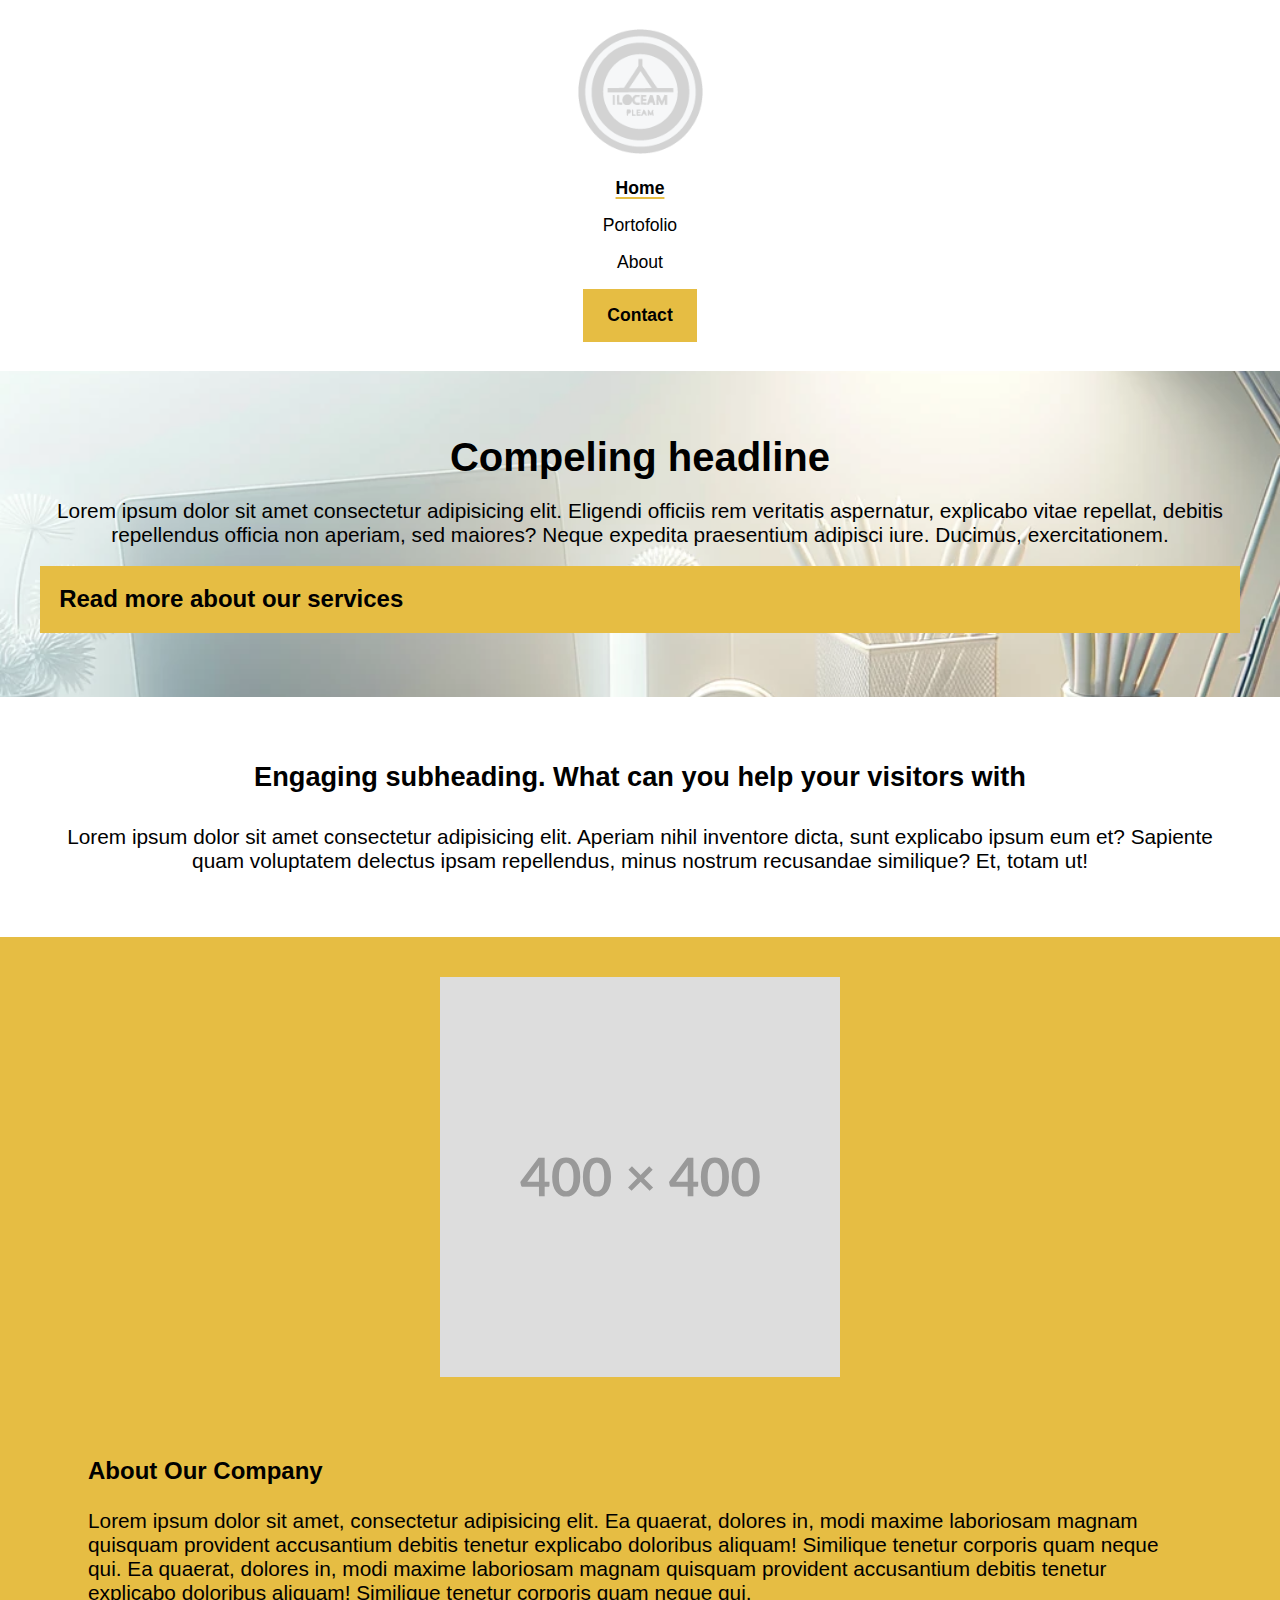
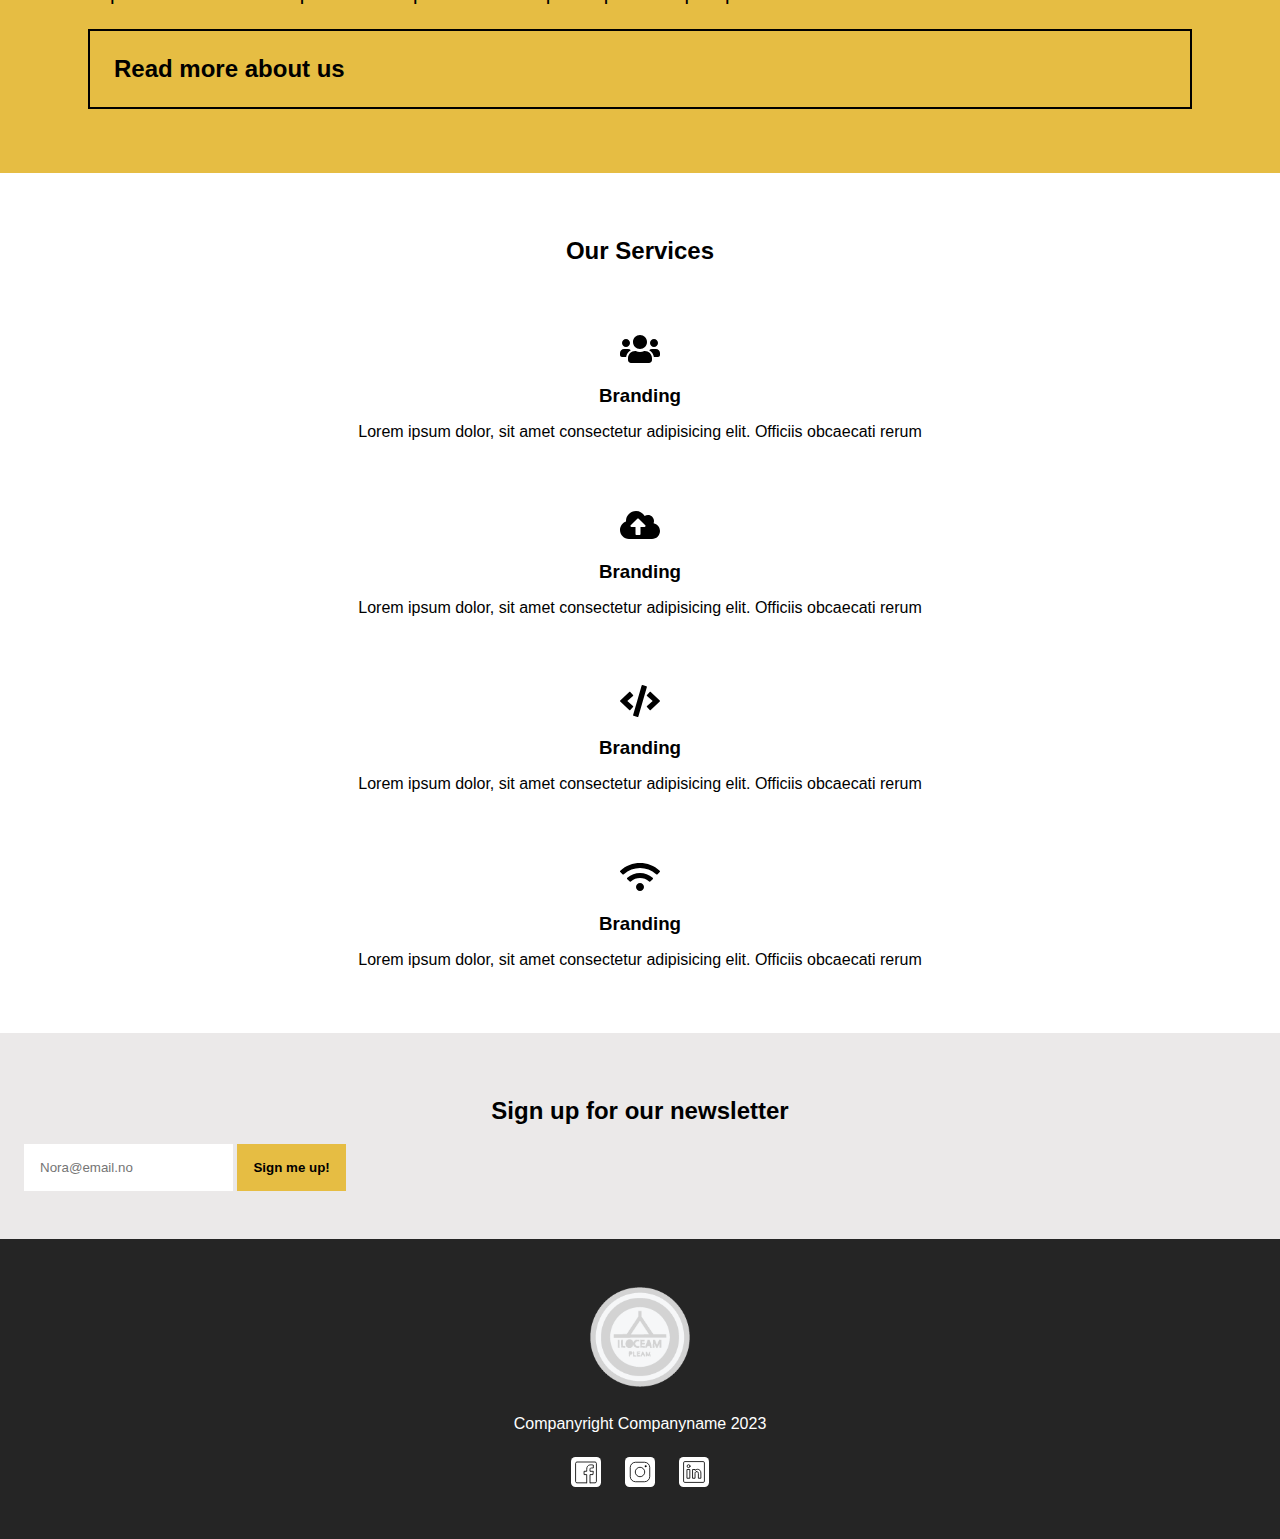
==== index.html @ 4b6c003a "started on exam, almost finished with first page" ====
<!DOCTYPE html>
<html lang="en">
    <head>
        <meta charset="UTF-8">
        <meta name="viewport" content="width=device-width, initial-scale=1.0">
        <meta name="description" content="This is the front-page of the 2023 Webutvikling exam.">
        <link rel="stylesheet" href="css/main.css" type="text/css">
        <title>Webutvilking 2023 Exam Project</title>
    </head>
    <body id="body-grid">
        <header id="header-flex">
            <a class="logo" href="index.html"><img src="img/logo1.png" alt="Logo for the website, a round representative picture"></a>
            <nav>
                <ul>
                    <li class="current_page_navigation"><a href="#">Home</a></li>
                    <li><a href="#">Portofolio</a></li>
                    <li><a href="#">About</a></li>
                    <li id="contact_page_navigation"><a href="about.html">Contact</a></li>
                </ul>
            </nav>
        </header>
        <main>
            <section id="compeling_section">
                <div id="compeling_section_1_background">
                    <video autoplay loop muted>
                        <source src="img/mountains.mp4" type="video/mp4">
                        Your browser does not support this video.
                    </video>
                    <article id="compeling_1">
                        <h1>Compeling headline</h1>
                        <p>Lorem ipsum dolor sit amet consectetur adipisicing elit. Eligendi officiis rem veritatis aspernatur, explicabo vitae repellat, debitis repellendus officia non aperiam, sed maiores? Neque expedita praesentium adipisci iure. Ducimus, exercitationem.</p>
                        <a href="about.html">Read more about our services</a>
                    </article>
                </div>
                <article id="compeling_2">
                    <h2>Engaging subheading. What can you help your visitors with</h2>
                    <p>Lorem ipsum dolor sit amet consectetur adipisicing elit. Aperiam nihil inventore dicta, sunt explicabo ipsum eum et? Sapiente quam voluptatem delectus ipsam repellendus, minus nostrum recusandae similique? Et, totam ut!</p>
                </article>
            </section>
            <section id="compeling_section2">
                <img src="img/400x400.svg" alt="A placeholder picture representing something.">
                <article>
                    <h2>About Our Company</h2>
                    <p>
                        Lorem ipsum dolor sit amet, consectetur adipisicing elit. Ea quaerat, dolores in, modi maxime laboriosam magnam quisquam provident accusantium debitis tenetur explicabo doloribus aliquam! Similique tenetur corporis quam neque qui.
                        Ea quaerat, dolores in, modi maxime laboriosam magnam quisquam provident accusantium debitis tenetur explicabo doloribus aliquam! Similique tenetur corporis quam neque qui. 
                    </p>
                    <a href="about.html">Read more about us</a>
                </article>
            </section>
            <section id="services">
                <h2>Our Services</h2>
                <article>
                    <img class="icons" src="img/users.svg" alt="#">
                    <h3>Branding</h3>
                    <p>Lorem ipsum dolor, sit amet consectetur adipisicing elit. Officiis obcaecati rerum</p>
                </article>
                <article>
                    <img class="icons" src="img/cloud.svg" alt="#">
                    <h3>Branding</h3>
                    <p>Lorem ipsum dolor, sit amet consectetur adipisicing elit. Officiis obcaecati rerum</p>
                </article>
                <article>
                    <img class="icons" src="img/code.svg" alt="#">
                    <h3>Branding</h3>
                    <p>Lorem ipsum dolor, sit amet consectetur adipisicing elit. Officiis obcaecati rerum</p>
                </article>
                <article>
                    <img class="icons" src="img/wifi.svg" alt="#">
                    <h3>Branding</h3>
                    <p>Lorem ipsum dolor, sit amet consectetur adipisicing elit. Officiis obcaecati rerum</p>
                </article>
            </section>
            <section id="newsletter">
                <h2>Sign up for our newsletter</h2>
                <form action="#" method="post">
                    <input type="email" id="email" name="email" placeholder="Nora@email.no">
                    <button type="submit">Sign me up!</button>
                </form>
            </section>
        </main>
        <footer>
            <a href="index.html"><img src="img/logo1.png" alt="Logo for the website, a round representative picture"></a>
            <span>Companyright Companyname 2023</span>
            <nav>
                <ul>
                    <li><a href="https://facebook.com" target="_blank"><img src="img/facebook.svg" alt="Facebook icon"></a></li>
                    <li><a href="https://instagram.com" target="_blank"><img src="img/instagram.svg" alt="Instagram icon"></a></li>
                    <li><a href="https://linkedin.com" target="_blank"><img src="img/linkedin.svg" alt="Linkd icon"></a></li>
                </ul>
            </nav>
        </footer>
    </body>
</html>
---- css/main.css ----
* {
  box-sizing: border-box;
  margin: 0;
  padding: 0;
  font-family: Arial, Helvetica, sans-serif;
  text-decoration: none;
  list-style-type: none;
}

#body-grid {
  display: grid;
  grid-template-areas: "header" "main" "footer";
}

#header-flex {
  display: flex;
  flex-direction: column;
  justify-content: center;
  align-items: center;
  gap: 1.2rem;
  padding: 1.8rem;
  grid-area: header;
}
#header-flex a {
  text-decoration: none;
  color: #000;
  font-size: 1.1rem;
}
#header-flex nav ul {
  display: flex;
  flex-direction: column;
  gap: 1rem;
}
#header-flex nav ul li {
  list-style-type: none;
  text-align: center;
}
#header-flex nav ul .current_page_navigation {
  text-decoration: underline;
  text-decoration-thickness: 1.5px;
  text-decoration-color: #e6bd43;
  text-underline-offset: 0.2rem;
  font-weight: 700;
}
#header-flex nav ul #contact_page_navigation {
  background-color: #e6bd43;
  padding: 1rem 1.5rem 1rem 1.5rem;
  font-weight: 700;
}

.logo img {
  width: 125px;
  height: 125px;
}

main {
  grid-area: main;
}
main #compeling_section #compeling_section_1_background {
  background-image: url(../img/laptop-phone2.jpg);
  background-repeat: no-repeat;
  background-position: center;
  background-size: cover;
}
main #compeling_section #compeling_section_1_background video {
  display: none;
}
main #compeling_section #compeling_1 {
  display: flex;
  flex-direction: column;
  gap: 1.2rem;
  padding: 4rem 2.5rem 4rem 2.5rem;
  font-size: 1.2rem;
  text-align: center;
}
main #compeling_section #compeling_1 h1 {
  font-size: 2.5rem;
  font-weight: bold;
}
main #compeling_section #compeling_1 p {
  font-size: 1.3rem;
}
main #compeling_section #compeling_1 a {
  color: #000;
  font-weight: 700;
  background-color: #e6bd43;
  padding: 1.2rem;
  font-size: 1.5rem;
  text-align: left;
}
main #compeling_section #compeling_2 {
  padding: 4rem 2.7rem 4rem 2.7rem;
}
main #compeling_section #compeling_2 p {
  margin-top: 2rem;
  font-size: 1.3rem;
  text-align: center;
}
main #compeling_section #compeling_2 h2 {
  font-size: 1.7rem;
  font-weight: bold;
  text-align: center;
}
main #compeling_section2 {
  background-color: #e6bd43;
  display: flex;
  flex-direction: column;
  align-items: center;
  justify-content: center;
}
main #compeling_section2 img {
  max-width: 100%;
  padding: 2.5rem;
}
main #compeling_section2 article {
  display: flex;
  flex-direction: column;
  gap: 1.5rem;
  padding: 2.5rem 5.5rem 4rem 5.5rem;
}
main #compeling_section2 article h2 {
  font-weight: 700;
  text-align: left;
}
main #compeling_section2 article p {
  font-size: 1.3rem;
}
main #compeling_section2 article a {
  border: #000 solid 2px;
  padding: 1.5rem;
  color: #000;
  font-weight: 700;
  font-size: 1.5rem;
}
main .icons {
  width: 40px;
  height: 40px;
}
main #services {
  display: flex;
  flex-direction: column;
  align-items: center;
  justify-content: center;
  gap: 4rem;
}
main #services h2 {
  padding-top: 4rem;
}
main #services article {
  display: flex;
  gap: 1rem;
  flex-direction: column;
  align-items: center;
  justify-content: center;
}
main #services article p {
  padding: 0 2rem 0 2rem;
  text-align: center;
}
main #newsletter {
  padding: 4rem 1.5rem 3rem 1.5rem;
  margin-top: 4rem;
  background-color: rgb(235, 233, 233);
  display: flex;
  flex-direction: column;
  gap: 1.2rem;
}
main #newsletter h2 {
  font-size: 1.5rem;
  text-align: center;
}
main #newsletter form input {
  padding: 1rem;
  border: none;
}
main #newsletter form button {
  background-color: #e6bd43;
  padding: 1rem;
  border: none;
  font-weight: 700;
}

footer {
  grid-area: footer;
  display: flex;
  flex-direction: column;
  background-color: #252525;
  align-items: center;
  justify-content: center;
  gap: 1.5rem;
  padding: 3rem;
}
footer a img {
  width: 100px;
  height: 100px;
}
footer span {
  color: #fff;
}
footer nav ul {
  display: flex;
  flex-direction: row;
  gap: 1.5rem;
}
footer nav ul li a img {
  background-color: white;
  border-radius: 15%;
  width: 30px;
  height: 30px;
}

@media only screen and (min-width: 1400px) {
  #header-flex {
    flex-direction: row;
    justify-content: space-between;
  }
  #header-flex nav ul {
    flex-direction: row;
    gap: 1rem;
    align-items: center;
  }
  main #compeling_section #compeling_section_1_background {
    position: relative;
    background-image: none;
  }
  main #compeling_section #compeling_section_1_background video {
    display: block;
    width: 100%;
    height: 30rem;
    opacity: 0.7;
    object-fit: cover;
  }
  main #compeling_section #compeling_1 {
    position: absolute;
    top: 3rem;
    margin: 0 15rem 0 15rem;
    gap: 2rem;
  }
  main #compeling_section #compeling_1 h1 {
    font-size: 4rem;
  }
  main #compeling_section #compeling_1 a {
    text-align: center;
    display: inline;
    align-self: center;
    width: 25rem;
  }
  main #compeling_section #compeling_2 {
    margin: 2rem 12rem 2rem 12rem;
  }
  main #compeling_section #compeling_2 h2 {
    font-size: 3rem;
    margin-bottom: 3rem;
  }
  main #compeling_section2 {
    flex-direction: row;
  }
  main #compeling_section2 img {
    padding: 3rem 0 3rem 3rem;
  }
  main #compeling_section2 article {
    padding: 2.5rem 5.5rem 4rem 3rem;
  }
  main #compeling_section2 article a {
    align-self: flex-start;
  }
}/*# sourceMappingURL=main.css.map */
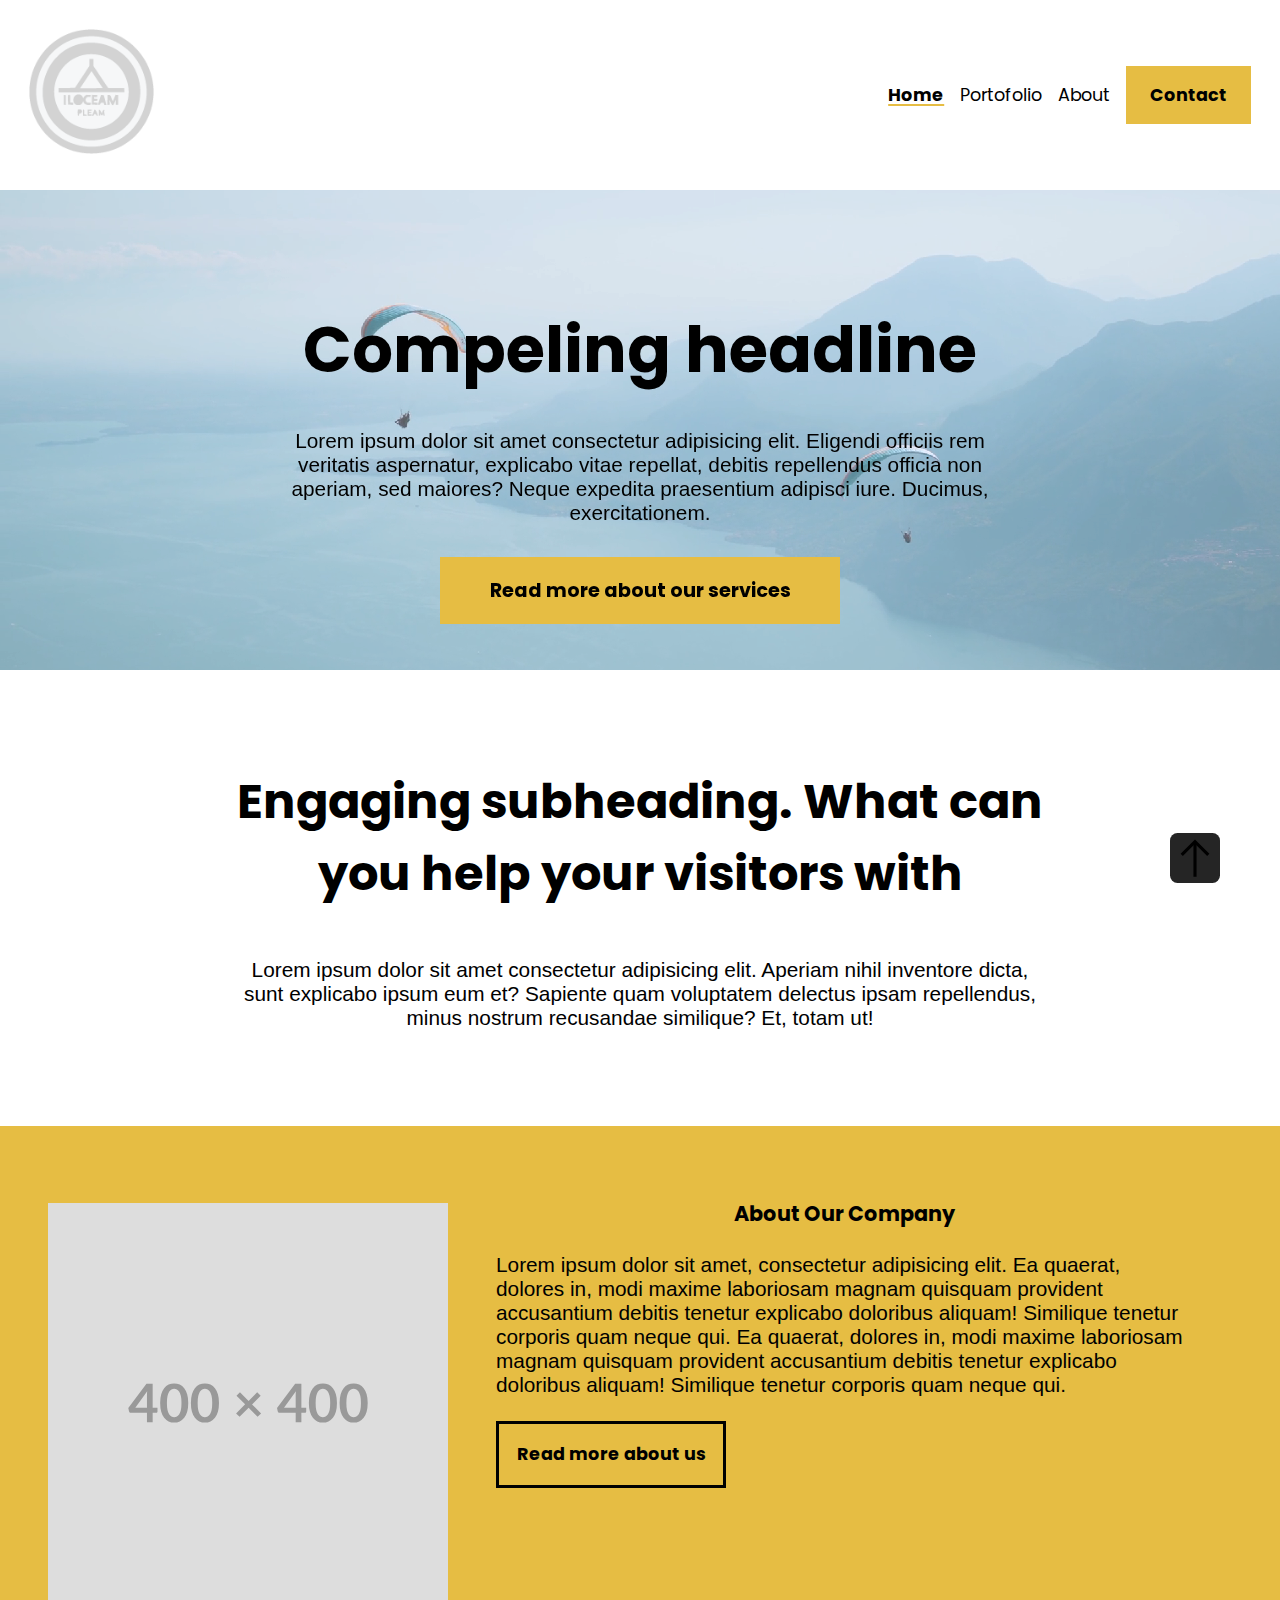
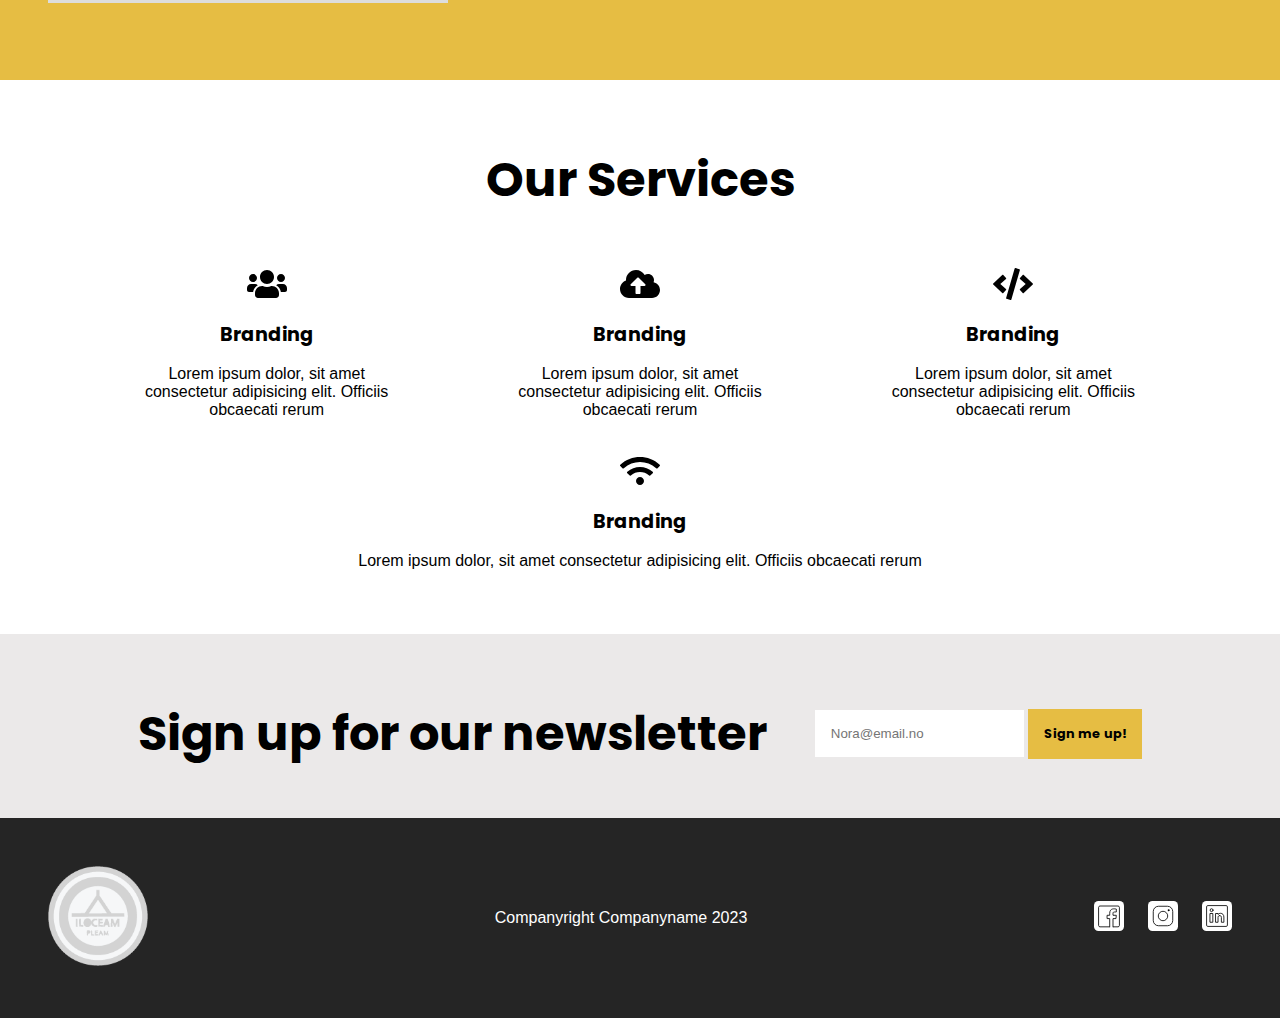
==== commit 73c79024: "pretty much finished first page" ====
--- a/index.html
+++ b/index.html
@@ -18,20 +18,23 @@
                     <li id="contact_page_navigation"><a href="about.html">Contact</a></li>
                 </ul>
             </nav>
+            <a href="#main" id="back-to-top" title="Back to top">
+                <img src="img/up-arrow.svg" alt="Back to Top Icon" />
+            </a>
         </header>
-        <main>
+        <main id="main">
+            <div id="compeling_section_1_background">
+                <video autoplay loop muted>
+                    <source src="img/mountains.mp4" type="video/mp4">
+                    Your browser does not support this video.
+                </video>
+                <article id="compeling_1">
+                    <h1>Compeling headline</h1>
+                    <p>Lorem ipsum dolor sit amet consectetur adipisicing elit. Eligendi officiis rem veritatis aspernatur, explicabo vitae repellat, debitis repellendus officia non aperiam, sed maiores? Neque expedita praesentium adipisci iure. Ducimus, exercitationem.</p>
+                    <a href="#branding-elements">Read more about our services</a>
+                </article>
+            </div>
             <section id="compeling_section">
-                <div id="compeling_section_1_background">
-                    <video autoplay loop muted>
-                        <source src="img/mountains.mp4" type="video/mp4">
-                        Your browser does not support this video.
-                    </video>
-                    <article id="compeling_1">
-                        <h1>Compeling headline</h1>
-                        <p>Lorem ipsum dolor sit amet consectetur adipisicing elit. Eligendi officiis rem veritatis aspernatur, explicabo vitae repellat, debitis repellendus officia non aperiam, sed maiores? Neque expedita praesentium adipisci iure. Ducimus, exercitationem.</p>
-                        <a href="about.html">Read more about our services</a>
-                    </article>
-                </div>
                 <article id="compeling_2">
                     <h2>Engaging subheading. What can you help your visitors with</h2>
                     <p>Lorem ipsum dolor sit amet consectetur adipisicing elit. Aperiam nihil inventore dicta, sunt explicabo ipsum eum et? Sapiente quam voluptatem delectus ipsam repellendus, minus nostrum recusandae similique? Et, totam ut!</p>
@@ -50,26 +53,28 @@
             </section>
             <section id="services">
                 <h2>Our Services</h2>
-                <article>
-                    <img class="icons" src="img/users.svg" alt="#">
-                    <h3>Branding</h3>
-                    <p>Lorem ipsum dolor, sit amet consectetur adipisicing elit. Officiis obcaecati rerum</p>
-                </article>
-                <article>
-                    <img class="icons" src="img/cloud.svg" alt="#">
-                    <h3>Branding</h3>
-                    <p>Lorem ipsum dolor, sit amet consectetur adipisicing elit. Officiis obcaecati rerum</p>
-                </article>
-                <article>
-                    <img class="icons" src="img/code.svg" alt="#">
-                    <h3>Branding</h3>
-                    <p>Lorem ipsum dolor, sit amet consectetur adipisicing elit. Officiis obcaecati rerum</p>
-                </article>
-                <article>
-                    <img class="icons" src="img/wifi.svg" alt="#">
-                    <h3>Branding</h3>
-                    <p>Lorem ipsum dolor, sit amet consectetur adipisicing elit. Officiis obcaecati rerum</p>
-                </article>
+                <section id="branding-elements">
+                    <article>
+                        <img class="icons" src="img/users.svg" alt="#">
+                        <h3>Branding</h3>
+                        <p>Lorem ipsum dolor, sit amet consectetur adipisicing elit. Officiis obcaecati rerum</p>
+                    </article>
+                    <article>
+                        <img class="icons" src="img/cloud.svg" alt="#">
+                        <h3>Branding</h3>
+                        <p>Lorem ipsum dolor, sit amet consectetur adipisicing elit. Officiis obcaecati rerum</p>
+                    </article>
+                    <article>
+                        <img class="icons" src="img/code.svg" alt="#">
+                        <h3>Branding</h3>
+                        <p>Lorem ipsum dolor, sit amet consectetur adipisicing elit. Officiis obcaecati rerum</p>
+                    </article>
+                    <article>
+                        <img class="icons" src="img/wifi.svg" alt="#">
+                        <h3>Branding</h3>
+                        <p>Lorem ipsum dolor, sit amet consectetur adipisicing elit. Officiis obcaecati rerum</p>
+                    </article>
+                </section>
             </section>
             <section id="newsletter">
                 <h2>Sign up for our newsletter</h2>
--- a/css/main.css
+++ b/css/main.css
@@ -1,3 +1,4 @@
+@import url("https://fonts.googleapis.com/css2?family=Poppins:ital,wght@0,100;0,200;0,300;0,400;0,500;0,600;0,700;0,800;0,900;1,100;1,200;1,300;1,400;1,500;1,600;1,700;1,800;1,900&display=swap");
 * {
   box-sizing: border-box;
   margin: 0;
@@ -10,25 +11,28 @@
 #body-grid {
   display: grid;
   grid-template-areas: "header" "main" "footer";
+  max-width: 1600px;
 }
 
 #header-flex {
-  display: flex;
-  flex-direction: column;
-  justify-content: center;
-  align-items: center;
+  grid-area: header;
+  display: flex;
+  flex-direction: column;
+  align-items: center;
+  justify-content: center;
   gap: 1.2rem;
   padding: 1.8rem;
   grid-area: header;
 }
 #header-flex a {
-  text-decoration: none;
   color: #000;
-  font-size: 1.1rem;
+  font-family: "Poppins", sans-serif;
 }
 #header-flex nav ul {
   display: flex;
   flex-direction: column;
+  align-items: center;
+  justify-content: center;
   gap: 1rem;
 }
 #header-flex nav ul li {
@@ -40,12 +44,33 @@
   text-decoration-thickness: 1.5px;
   text-decoration-color: #e6bd43;
   text-underline-offset: 0.2rem;
-  font-weight: 700;
+  font-family: "Poppins", sans-serif;
+  font-size: 1.1rem;
+  font-weight: 700;
+  font-style: normal;
+  text-align: center;
 }
 #header-flex nav ul #contact_page_navigation {
   background-color: #e6bd43;
   padding: 1rem 1.5rem 1rem 1.5rem;
-  font-weight: 700;
+  font-family: "Poppins", sans-serif;
+  font-size: 1.1rem;
+  font-weight: 700;
+  font-style: normal;
+  text-align: center;
+}
+#header-flex #back-to-top {
+  position: fixed;
+  bottom: 20px;
+  right: 20px;
+  z-index: 10;
+  cursor: pointer;
+}
+#header-flex #back-to-top img {
+  width: 40px;
+  height: auto;
+  background: #252525;
+  border-radius: 15%;
 }
 
 .logo img {
@@ -56,36 +81,45 @@
 main {
   grid-area: main;
 }
-main #compeling_section #compeling_section_1_background {
+main #compeling_section_1_background {
   background-image: url(../img/laptop-phone2.jpg);
   background-repeat: no-repeat;
   background-position: center;
   background-size: cover;
 }
-main #compeling_section #compeling_section_1_background video {
+main #compeling_section_1_background video {
   display: none;
 }
-main #compeling_section #compeling_1 {
-  display: flex;
-  flex-direction: column;
+main #compeling_section_1_background #compeling_1 {
+  display: flex;
+  flex-direction: column;
+  align-items: center;
+  justify-content: center;
   gap: 1.2rem;
   padding: 4rem 2.5rem 4rem 2.5rem;
-  font-size: 1.2rem;
-  text-align: center;
-}
-main #compeling_section #compeling_1 h1 {
+}
+main #compeling_section_1_background #compeling_1 h1 {
+  font-family: "Poppins", sans-serif;
   font-size: 2.5rem;
-  font-weight: bold;
-}
-main #compeling_section #compeling_1 p {
+  font-weight: 700;
+  font-style: normal;
+  text-align: center;
+}
+main #compeling_section_1_background #compeling_1 p {
+  font-family: Arial, Helvetica, sans-serif;
   font-size: 1.3rem;
-}
-main #compeling_section #compeling_1 a {
+  font-weight: 400;
+  font-style: normal;
+  text-align: center;
+}
+main #compeling_section_1_background #compeling_1 a {
   color: #000;
-  font-weight: 700;
   background-color: #e6bd43;
   padding: 1.2rem;
-  font-size: 1.5rem;
+  font-family: "Poppins", sans-serif;
+  font-size: 1.2rem;
+  font-weight: 700;
+  font-style: normal;
   text-align: left;
 }
 main #compeling_section #compeling_2 {
@@ -93,12 +127,17 @@
 }
 main #compeling_section #compeling_2 p {
   margin-top: 2rem;
+  font-family: Arial, Helvetica, sans-serif;
   font-size: 1.3rem;
+  font-weight: 400;
+  font-style: normal;
   text-align: center;
 }
 main #compeling_section #compeling_2 h2 {
-  font-size: 1.7rem;
-  font-weight: bold;
+  font-family: "Poppins", sans-serif;
+  font-size: 1.3rem;
+  font-weight: 700;
+  font-style: normal;
   text-align: center;
 }
 main #compeling_section2 {
@@ -115,22 +154,30 @@
 main #compeling_section2 article {
   display: flex;
   flex-direction: column;
+  align-items: center;
+  justify-content: center;
   gap: 1.5rem;
   padding: 2.5rem 5.5rem 4rem 5.5rem;
 }
 main #compeling_section2 article h2 {
-  font-weight: 700;
+  font-family: "Poppins", sans-serif;
+  font-size: 1.3rem;
+  font-weight: 700;
+  font-style: normal;
   text-align: left;
 }
 main #compeling_section2 article p {
   font-size: 1.3rem;
 }
 main #compeling_section2 article a {
-  border: #000 solid 2px;
-  padding: 1.5rem;
+  border: #000 solid 3px;
+  padding: 1.1rem;
   color: #000;
-  font-weight: 700;
-  font-size: 1.5rem;
+  font-family: "Poppins", sans-serif;
+  font-size: 1.1rem;
+  font-weight: 700;
+  font-style: normal;
+  text-align: left;
 }
 main .icons {
   width: 40px;
@@ -141,19 +188,40 @@
   flex-direction: column;
   align-items: center;
   justify-content: center;
-  gap: 4rem;
+  gap: 3rem;
 }
 main #services h2 {
+  font-family: "Poppins", sans-serif;
+  font-size: 1.5rem;
+  font-weight: 700;
+  font-style: normal;
+  text-align: center;
   padding-top: 4rem;
 }
-main #services article {
-  display: flex;
+main #services #branding-elements {
+  display: flex;
+  flex-direction: row;
+  align-items: center;
+  justify-content: center;
+  flex-wrap: wrap;
+  gap: 2rem;
+}
+main #services #branding-elements article {
+  display: flex;
+  flex-direction: column;
+  align-items: center;
+  justify-content: center;
+  flex: 1 1 250px;
   gap: 1rem;
-  flex-direction: column;
-  align-items: center;
-  justify-content: center;
-}
-main #services article p {
+}
+main #services #branding-elements article h3 {
+  font-family: "Poppins", sans-serif;
+  font-size: 1.2rem;
+  font-weight: 700;
+  font-style: normal;
+  text-align: center;
+}
+main #services #branding-elements article p {
   padding: 0 2rem 0 2rem;
   text-align: center;
 }
@@ -163,10 +231,15 @@
   background-color: rgb(235, 233, 233);
   display: flex;
   flex-direction: column;
+  align-items: center;
+  justify-content: center;
   gap: 1.2rem;
 }
 main #newsletter h2 {
+  font-family: "Poppins", sans-serif;
   font-size: 1.5rem;
+  font-weight: 700;
+  font-style: normal;
   text-align: center;
 }
 main #newsletter form input {
@@ -177,16 +250,20 @@
   background-color: #e6bd43;
   padding: 1rem;
   border: none;
-  font-weight: 700;
+  font-family: "Poppins", sans-serif;
+  font-size: 0.8rem;
+  font-weight: 700;
+  font-style: normal;
+  text-align: center;
 }
 
 footer {
   grid-area: footer;
   display: flex;
   flex-direction: column;
+  align-items: center;
+  justify-content: center;
   background-color: #252525;
-  align-items: center;
-  justify-content: center;
   gap: 1.5rem;
   padding: 3rem;
 }
@@ -200,6 +277,8 @@
 footer nav ul {
   display: flex;
   flex-direction: row;
+  align-items: center;
+  justify-content: center;
   gap: 1.5rem;
 }
 footer nav ul li a img {
@@ -209,7 +288,7 @@
   height: 30px;
 }
 
-@media only screen and (min-width: 1400px) {
+@media only screen and (min-width: 1230px) {
   #header-flex {
     flex-direction: row;
     justify-content: space-between;
@@ -219,49 +298,108 @@
     gap: 1rem;
     align-items: center;
   }
-  main #compeling_section #compeling_section_1_background {
+  #header-flex nav ul li a {
+    font-size: 1.1rem;
+  }
+  #header-flex nav ul #contact_page_navigation:hover {
+    background-color: #252525;
+  }
+  #header-flex nav ul #contact_page_navigation:hover a {
+    color: #e6bd43;
+  }
+  #header-flex #back-to-top {
+    bottom: 10px;
+    right: 60px;
+  }
+  #header-flex #back-to-top img {
+    width: 50px;
+  }
+  body {
+    grid-template-areas: "header header header" "main main main" "footer footer footer";
+  }
+  body main #compeling_section_1_background {
     position: relative;
     background-image: none;
   }
-  main #compeling_section #compeling_section_1_background video {
+  body main #compeling_section_1_background video {
     display: block;
     width: 100%;
     height: 30rem;
     opacity: 0.7;
     object-fit: cover;
   }
-  main #compeling_section #compeling_1 {
+  body main #compeling_section_1_background #compeling_1 {
     position: absolute;
     top: 3rem;
     margin: 0 15rem 0 15rem;
     gap: 2rem;
   }
-  main #compeling_section #compeling_1 h1 {
+  body main #compeling_section_1_background #compeling_1 h1 {
     font-size: 4rem;
   }
-  main #compeling_section #compeling_1 a {
+  body main #compeling_section_1_background #compeling_1 a {
     text-align: center;
     display: inline;
     align-self: center;
     width: 25rem;
   }
-  main #compeling_section #compeling_2 {
+  body main #compeling_section_1_background #compeling_1 a:hover {
+    background-color: #252525;
+    color: #e6bd43;
+  }
+  body main #compeling_section #compeling_2 {
     margin: 2rem 12rem 2rem 12rem;
   }
-  main #compeling_section #compeling_2 h2 {
+  body main #compeling_section #compeling_2 h2 {
     font-size: 3rem;
     margin-bottom: 3rem;
   }
-  main #compeling_section2 {
-    flex-direction: row;
-  }
-  main #compeling_section2 img {
+  body main #compeling_section2 {
+    flex-direction: row;
+  }
+  body main #compeling_section2 img {
     padding: 3rem 0 3rem 3rem;
   }
-  main #compeling_section2 article {
+  body main #compeling_section2 article {
     padding: 2.5rem 5.5rem 4rem 3rem;
-  }
-  main #compeling_section2 article a {
+    margin: 2rem 0rem 8rem 0rem;
+  }
+  body main #compeling_section2 article a {
     align-self: flex-start;
   }
+  body main #compeling_section2 article a:hover {
+    background-color: #252525;
+    color: #e6bd43;
+  }
+  body main #services h2 {
+    font-size: 3rem;
+  }
+  body main #services #branding-elements {
+    display: flex;
+    flex-direction: row;
+    align-items: center;
+    justify-content: center;
+    gap: 2rem;
+    margin: 0 6rem 0 6rem;
+  }
+  body main #newsletter {
+    display: flex;
+    flex-direction: row;
+    align-items: center;
+    justify-content: center;
+    gap: 3rem;
+  }
+  body main #newsletter h2 {
+    font-size: 3rem;
+  }
+  body main #newsletter button:hover {
+    background-color: #252525;
+    color: #e6bd43;
+  }
+  body footer {
+    display: flex;
+    flex-direction: row;
+    align-items: center;
+    justify-content: space-between;
+  }
 }/*# sourceMappingURL=main.css.map */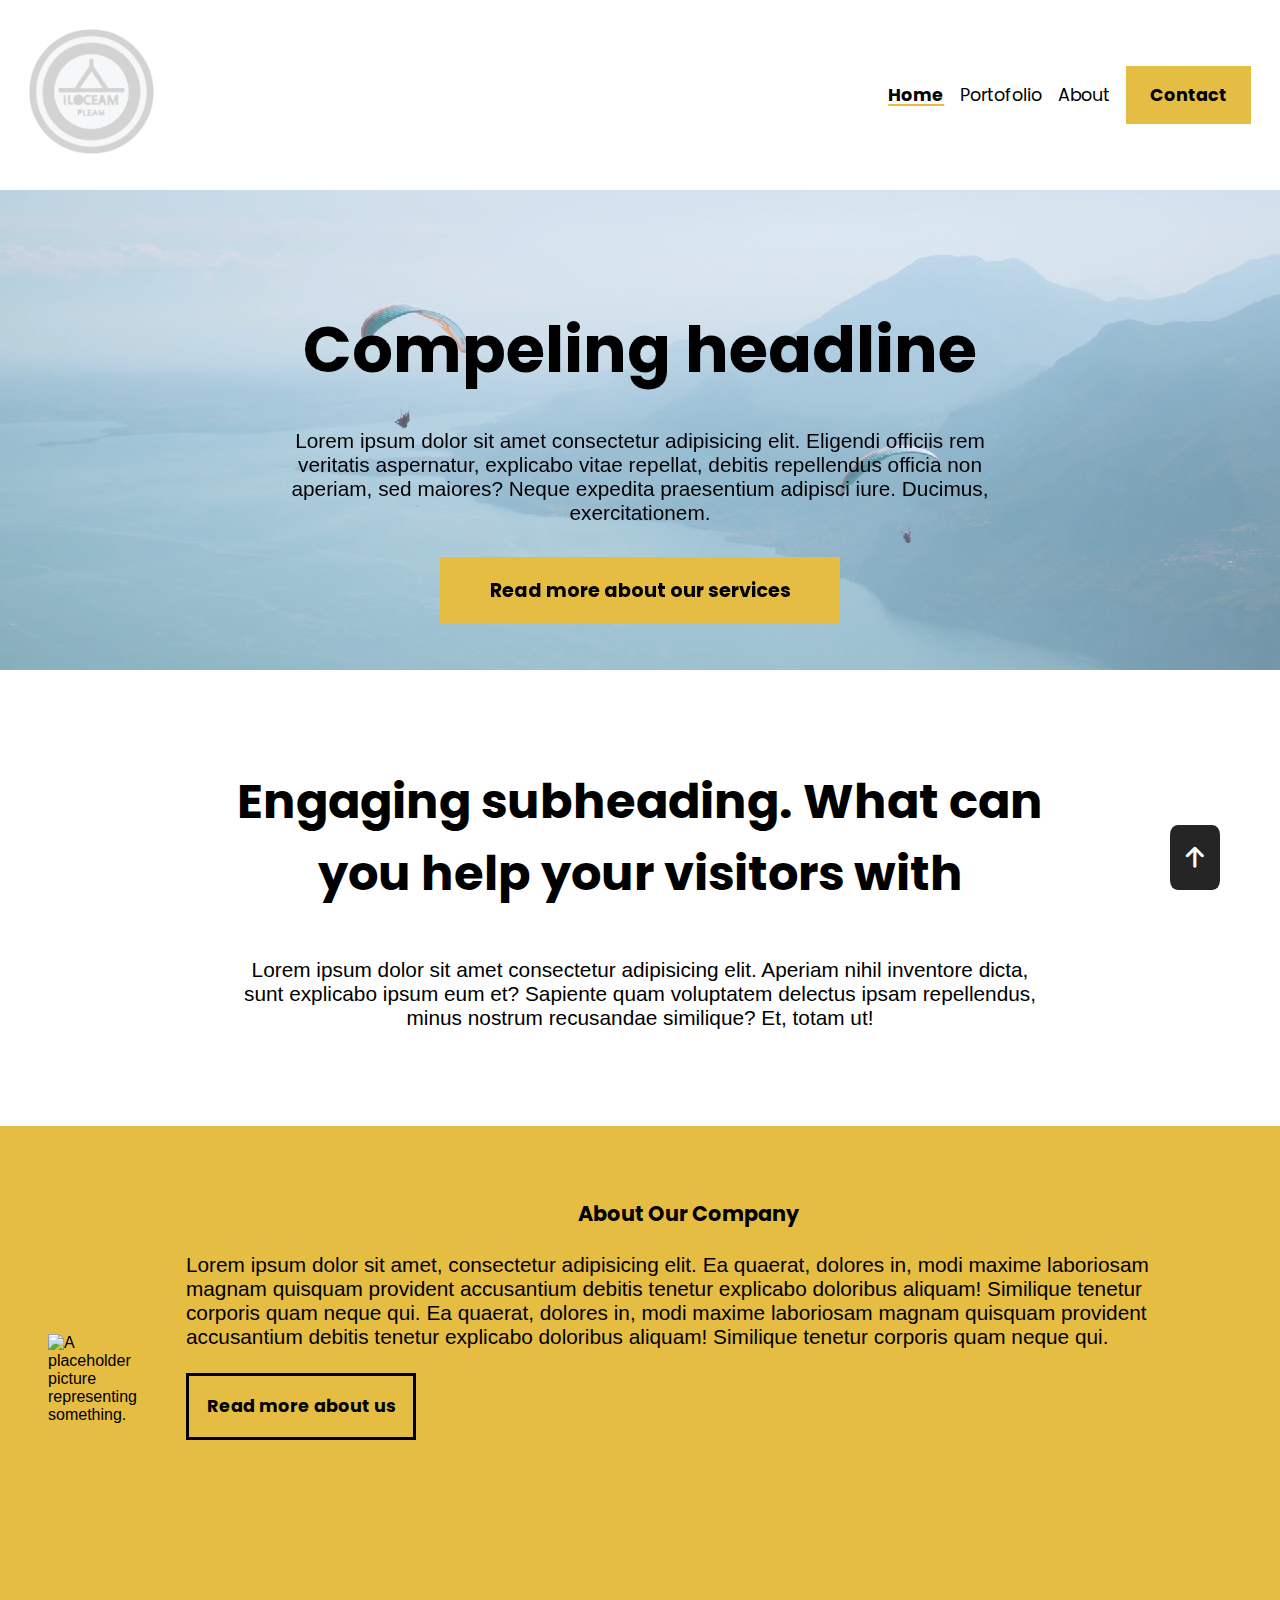
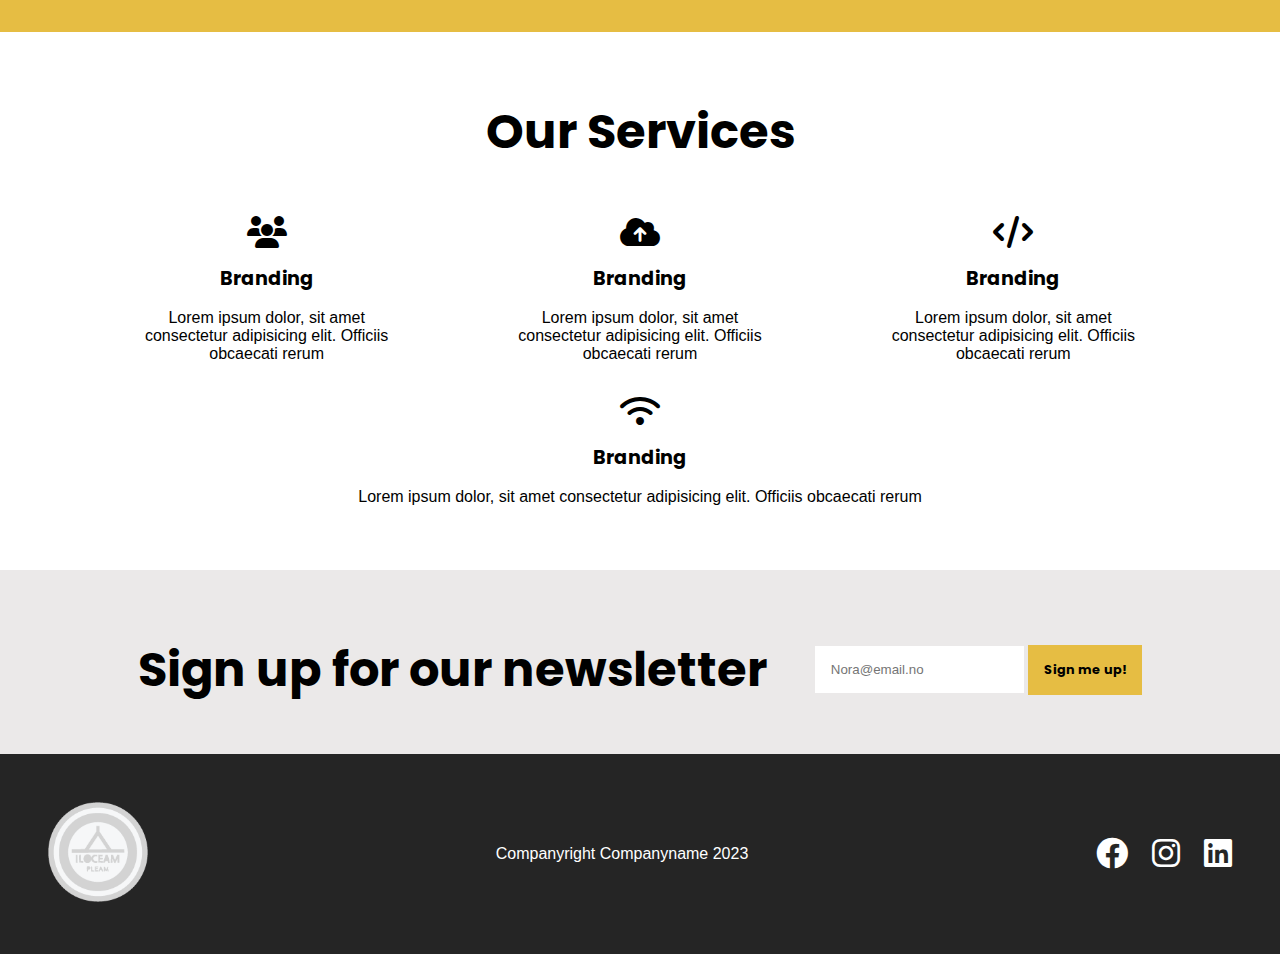
==== commit 309cd56e: "worked on page. Pretty much finished all pages, changes fonts to be from fontawesome, changed downlo" ====
--- a/index.html
+++ b/index.html
@@ -4,6 +4,9 @@
         <meta charset="UTF-8">
         <meta name="viewport" content="width=device-width, initial-scale=1.0">
         <meta name="description" content="This is the front-page of the 2023 Webutvikling exam.">
+        <link href="css/font/css/fontawesome.css" rel="stylesheet">
+        <link href="css/font/css/brands.css" rel="stylesheet">
+        <link href="css/font/css/solid.css" rel="stylesheet">
         <link rel="stylesheet" href="css/main.css" type="text/css">
         <title>Webutvilking 2023 Exam Project</title>
     </head>
@@ -12,18 +15,19 @@
             <a class="logo" href="index.html"><img src="img/logo1.png" alt="Logo for the website, a round representative picture"></a>
             <nav>
                 <ul>
-                    <li class="current_page_navigation"><a href="#">Home</a></li>
-                    <li><a href="#">Portofolio</a></li>
-                    <li><a href="#">About</a></li>
+                    <li class="current_page_navigation"><a href="index.html">Home</a></li>
+                    <li><a href="products.html">Portofolio</a></li>
+                    <li><a href="about.html">About</a></li>
                     <li id="contact_page_navigation"><a href="about.html">Contact</a></li>
                 </ul>
             </nav>
-            <a href="#main" id="back-to-top" title="Back to top">
-                <img src="img/up-arrow.svg" alt="Back to Top Icon" />
+            <a href="#header-flex" id="back-to-top" title="Back to top">
+                <i class="fa-solid fa-arrow-up fa-xl" style="color: #ffffff;"></i>
             </a>
         </header>
-        <main id="main">
+        <main id="main-index">
             <div id="compeling_section_1_background">
+                <div class="background-image-container"></div>
                 <video autoplay loop muted>
                     <source src="img/mountains.mp4" type="video/mp4">
                     Your browser does not support this video.
@@ -41,7 +45,7 @@
                 </article>
             </section>
             <section id="compeling_section2">
-                <img src="img/400x400.svg" alt="A placeholder picture representing something.">
+                <img src="https://placehold.co/400x400" alt="A placeholder picture representing something.">
                 <article>
                     <h2>About Our Company</h2>
                     <p>
@@ -55,22 +59,22 @@
                 <h2>Our Services</h2>
                 <section id="branding-elements">
                     <article>
-                        <img class="icons" src="img/users.svg" alt="#">
+                        <i class="fa-solid fa-users fa-2x"></i>
                         <h3>Branding</h3>
                         <p>Lorem ipsum dolor, sit amet consectetur adipisicing elit. Officiis obcaecati rerum</p>
                     </article>
                     <article>
-                        <img class="icons" src="img/cloud.svg" alt="#">
+                        <i class="fa-solid fa-cloud-arrow-up fa-2x"></i>
                         <h3>Branding</h3>
                         <p>Lorem ipsum dolor, sit amet consectetur adipisicing elit. Officiis obcaecati rerum</p>
                     </article>
                     <article>
-                        <img class="icons" src="img/code.svg" alt="#">
+                        <i class="fa-solid fa-code fa-2x"></i>
                         <h3>Branding</h3>
                         <p>Lorem ipsum dolor, sit amet consectetur adipisicing elit. Officiis obcaecati rerum</p>
                     </article>
                     <article>
-                        <img class="icons" src="img/wifi.svg" alt="#">
+                        <i class="fa-solid fa-wifi fa-2x"></i>
                         <h3>Branding</h3>
                         <p>Lorem ipsum dolor, sit amet consectetur adipisicing elit. Officiis obcaecati rerum</p>
                     </article>
@@ -89,9 +93,9 @@
             <span>Companyright Companyname 2023</span>
             <nav>
                 <ul>
-                    <li><a href="https://facebook.com" target="_blank"><img src="img/facebook.svg" alt="Facebook icon"></a></li>
-                    <li><a href="https://instagram.com" target="_blank"><img src="img/instagram.svg" alt="Instagram icon"></a></li>
-                    <li><a href="https://linkedin.com" target="_blank"><img src="img/linkedin.svg" alt="Linkd icon"></a></li>
+                    <li><a href="https://facebook.com" target="_blank"><i class="fa-brands fa-facebook fa-2xl" style="color: #ffffff;"></i></a></li>
+                    <li><a href="https://instagram.com" target="_blank"><i class="fa-brands fa-instagram fa-2xl" style="color: #ffffff;"></i></a></li>
+                    <li><a href="https://linkedin.com" target="_blank"><i class="fa-brands fa-linkedin fa-2xl" style="color: #ffffff;"></i></a></li>
                 </ul>
             </nav>
         </footer>
--- a/css/font/css/brands.css
+++ b/css/font/css/brands.css
@@ -0,0 +1,1537 @@
+/*!
+ * Font Awesome Free 6.4.2 by @fontawesome - https://fontawesome.com
+ * License - https://fontawesome.com/license/free (Icons: CC BY 4.0, Fonts: SIL OFL 1.1, Code: MIT License)
+ * Copyright 2023 Fonticons, Inc.
+ */
+:root, :host {
+  --fa-style-family-brands: 'Font Awesome 6 Brands';
+  --fa-font-brands: normal 400 1em/1 'Font Awesome 6 Brands'; }
+
+@font-face {
+  font-family: 'Font Awesome 6 Brands';
+  font-style: normal;
+  font-weight: 400;
+  font-display: block;
+  src: url("../webfonts/fa-brands-400.woff2") format("woff2"), url("../webfonts/fa-brands-400.ttf") format("truetype"); }
+
+.fab,
+.fa-brands {
+  font-weight: 400; }
+
+.fa-monero:before {
+  content: "\f3d0"; }
+
+.fa-hooli:before {
+  content: "\f427"; }
+
+.fa-yelp:before {
+  content: "\f1e9"; }
+
+.fa-cc-visa:before {
+  content: "\f1f0"; }
+
+.fa-lastfm:before {
+  content: "\f202"; }
+
+.fa-shopware:before {
+  content: "\f5b5"; }
+
+.fa-creative-commons-nc:before {
+  content: "\f4e8"; }
+
+.fa-aws:before {
+  content: "\f375"; }
+
+.fa-redhat:before {
+  content: "\f7bc"; }
+
+.fa-yoast:before {
+  content: "\f2b1"; }
+
+.fa-cloudflare:before {
+  content: "\e07d"; }
+
+.fa-ups:before {
+  content: "\f7e0"; }
+
+.fa-wpexplorer:before {
+  content: "\f2de"; }
+
+.fa-dyalog:before {
+  content: "\f399"; }
+
+.fa-bity:before {
+  content: "\f37a"; }
+
+.fa-stackpath:before {
+  content: "\f842"; }
+
+.fa-buysellads:before {
+  content: "\f20d"; }
+
+.fa-first-order:before {
+  content: "\f2b0"; }
+
+.fa-modx:before {
+  content: "\f285"; }
+
+.fa-guilded:before {
+  content: "\e07e"; }
+
+.fa-vnv:before {
+  content: "\f40b"; }
+
+.fa-square-js:before {
+  content: "\f3b9"; }
+
+.fa-js-square:before {
+  content: "\f3b9"; }
+
+.fa-microsoft:before {
+  content: "\f3ca"; }
+
+.fa-qq:before {
+  content: "\f1d6"; }
+
+.fa-orcid:before {
+  content: "\f8d2"; }
+
+.fa-java:before {
+  content: "\f4e4"; }
+
+.fa-invision:before {
+  content: "\f7b0"; }
+
+.fa-creative-commons-pd-alt:before {
+  content: "\f4ed"; }
+
+.fa-centercode:before {
+  content: "\f380"; }
+
+.fa-glide-g:before {
+  content: "\f2a6"; }
+
+.fa-drupal:before {
+  content: "\f1a9"; }
+
+.fa-hire-a-helper:before {
+  content: "\f3b0"; }
+
+.fa-creative-commons-by:before {
+  content: "\f4e7"; }
+
+.fa-unity:before {
+  content: "\e049"; }
+
+.fa-whmcs:before {
+  content: "\f40d"; }
+
+.fa-rocketchat:before {
+  content: "\f3e8"; }
+
+.fa-vk:before {
+  content: "\f189"; }
+
+.fa-untappd:before {
+  content: "\f405"; }
+
+.fa-mailchimp:before {
+  content: "\f59e"; }
+
+.fa-css3-alt:before {
+  content: "\f38b"; }
+
+.fa-square-reddit:before {
+  content: "\f1a2"; }
+
+.fa-reddit-square:before {
+  content: "\f1a2"; }
+
+.fa-vimeo-v:before {
+  content: "\f27d"; }
+
+.fa-contao:before {
+  content: "\f26d"; }
+
+.fa-square-font-awesome:before {
+  content: "\e5ad"; }
+
+.fa-deskpro:before {
+  content: "\f38f"; }
+
+.fa-sistrix:before {
+  content: "\f3ee"; }
+
+.fa-square-instagram:before {
+  content: "\e055"; }
+
+.fa-instagram-square:before {
+  content: "\e055"; }
+
+.fa-battle-net:before {
+  content: "\f835"; }
+
+.fa-the-red-yeti:before {
+  content: "\f69d"; }
+
+.fa-square-hacker-news:before {
+  content: "\f3af"; }
+
+.fa-hacker-news-square:before {
+  content: "\f3af"; }
+
+.fa-edge:before {
+  content: "\f282"; }
+
+.fa-threads:before {
+  content: "\e618"; }
+
+.fa-napster:before {
+  content: "\f3d2"; }
+
+.fa-square-snapchat:before {
+  content: "\f2ad"; }
+
+.fa-snapchat-square:before {
+  content: "\f2ad"; }
+
+.fa-google-plus-g:before {
+  content: "\f0d5"; }
+
+.fa-artstation:before {
+  content: "\f77a"; }
+
+.fa-markdown:before {
+  content: "\f60f"; }
+
+.fa-sourcetree:before {
+  content: "\f7d3"; }
+
+.fa-google-plus:before {
+  content: "\f2b3"; }
+
+.fa-diaspora:before {
+  content: "\f791"; }
+
+.fa-foursquare:before {
+  content: "\f180"; }
+
+.fa-stack-overflow:before {
+  content: "\f16c"; }
+
+.fa-github-alt:before {
+  content: "\f113"; }
+
+.fa-phoenix-squadron:before {
+  content: "\f511"; }
+
+.fa-pagelines:before {
+  content: "\f18c"; }
+
+.fa-algolia:before {
+  content: "\f36c"; }
+
+.fa-red-river:before {
+  content: "\f3e3"; }
+
+.fa-creative-commons-sa:before {
+  content: "\f4ef"; }
+
+.fa-safari:before {
+  content: "\f267"; }
+
+.fa-google:before {
+  content: "\f1a0"; }
+
+.fa-square-font-awesome-stroke:before {
+  content: "\f35c"; }
+
+.fa-font-awesome-alt:before {
+  content: "\f35c"; }
+
+.fa-atlassian:before {
+  content: "\f77b"; }
+
+.fa-linkedin-in:before {
+  content: "\f0e1"; }
+
+.fa-digital-ocean:before {
+  content: "\f391"; }
+
+.fa-nimblr:before {
+  content: "\f5a8"; }
+
+.fa-chromecast:before {
+  content: "\f838"; }
+
+.fa-evernote:before {
+  content: "\f839"; }
+
+.fa-hacker-news:before {
+  content: "\f1d4"; }
+
+.fa-creative-commons-sampling:before {
+  content: "\f4f0"; }
+
+.fa-adversal:before {
+  content: "\f36a"; }
+
+.fa-creative-commons:before {
+  content: "\f25e"; }
+
+.fa-watchman-monitoring:before {
+  content: "\e087"; }
+
+.fa-fonticons:before {
+  content: "\f280"; }
+
+.fa-weixin:before {
+  content: "\f1d7"; }
+
+.fa-shirtsinbulk:before {
+  content: "\f214"; }
+
+.fa-codepen:before {
+  content: "\f1cb"; }
+
+.fa-git-alt:before {
+  content: "\f841"; }
+
+.fa-lyft:before {
+  content: "\f3c3"; }
+
+.fa-rev:before {
+  content: "\f5b2"; }
+
+.fa-windows:before {
+  content: "\f17a"; }
+
+.fa-wizards-of-the-coast:before {
+  content: "\f730"; }
+
+.fa-square-viadeo:before {
+  content: "\f2aa"; }
+
+.fa-viadeo-square:before {
+  content: "\f2aa"; }
+
+.fa-meetup:before {
+  content: "\f2e0"; }
+
+.fa-centos:before {
+  content: "\f789"; }
+
+.fa-adn:before {
+  content: "\f170"; }
+
+.fa-cloudsmith:before {
+  content: "\f384"; }
+
+.fa-pied-piper-alt:before {
+  content: "\f1a8"; }
+
+.fa-square-dribbble:before {
+  content: "\f397"; }
+
+.fa-dribbble-square:before {
+  content: "\f397"; }
+
+.fa-codiepie:before {
+  content: "\f284"; }
+
+.fa-node:before {
+  content: "\f419"; }
+
+.fa-mix:before {
+  content: "\f3cb"; }
+
+.fa-steam:before {
+  content: "\f1b6"; }
+
+.fa-cc-apple-pay:before {
+  content: "\f416"; }
+
+.fa-scribd:before {
+  content: "\f28a"; }
+
+.fa-debian:before {
+  content: "\e60b"; }
+
+.fa-openid:before {
+  content: "\f19b"; }
+
+.fa-instalod:before {
+  content: "\e081"; }
+
+.fa-expeditedssl:before {
+  content: "\f23e"; }
+
+.fa-sellcast:before {
+  content: "\f2da"; }
+
+.fa-square-twitter:before {
+  content: "\f081"; }
+
+.fa-twitter-square:before {
+  content: "\f081"; }
+
+.fa-r-project:before {
+  content: "\f4f7"; }
+
+.fa-delicious:before {
+  content: "\f1a5"; }
+
+.fa-freebsd:before {
+  content: "\f3a4"; }
+
+.fa-vuejs:before {
+  content: "\f41f"; }
+
+.fa-accusoft:before {
+  content: "\f369"; }
+
+.fa-ioxhost:before {
+  content: "\f208"; }
+
+.fa-fonticons-fi:before {
+  content: "\f3a2"; }
+
+.fa-app-store:before {
+  content: "\f36f"; }
+
+.fa-cc-mastercard:before {
+  content: "\f1f1"; }
+
+.fa-itunes-note:before {
+  content: "\f3b5"; }
+
+.fa-golang:before {
+  content: "\e40f"; }
+
+.fa-kickstarter:before {
+  content: "\f3bb"; }
+
+.fa-grav:before {
+  content: "\f2d6"; }
+
+.fa-weibo:before {
+  content: "\f18a"; }
+
+.fa-uncharted:before {
+  content: "\e084"; }
+
+.fa-firstdraft:before {
+  content: "\f3a1"; }
+
+.fa-square-youtube:before {
+  content: "\f431"; }
+
+.fa-youtube-square:before {
+  content: "\f431"; }
+
+.fa-wikipedia-w:before {
+  content: "\f266"; }
+
+.fa-wpressr:before {
+  content: "\f3e4"; }
+
+.fa-rendact:before {
+  content: "\f3e4"; }
+
+.fa-angellist:before {
+  content: "\f209"; }
+
+.fa-galactic-republic:before {
+  content: "\f50c"; }
+
+.fa-nfc-directional:before {
+  content: "\e530"; }
+
+.fa-skype:before {
+  content: "\f17e"; }
+
+.fa-joget:before {
+  content: "\f3b7"; }
+
+.fa-fedora:before {
+  content: "\f798"; }
+
+.fa-stripe-s:before {
+  content: "\f42a"; }
+
+.fa-meta:before {
+  content: "\e49b"; }
+
+.fa-laravel:before {
+  content: "\f3bd"; }
+
+.fa-hotjar:before {
+  content: "\f3b1"; }
+
+.fa-bluetooth-b:before {
+  content: "\f294"; }
+
+.fa-sticker-mule:before {
+  content: "\f3f7"; }
+
+.fa-creative-commons-zero:before {
+  content: "\f4f3"; }
+
+.fa-hips:before {
+  content: "\f452"; }
+
+.fa-behance:before {
+  content: "\f1b4"; }
+
+.fa-reddit:before {
+  content: "\f1a1"; }
+
+.fa-discord:before {
+  content: "\f392"; }
+
+.fa-chrome:before {
+  content: "\f268"; }
+
+.fa-app-store-ios:before {
+  content: "\f370"; }
+
+.fa-cc-discover:before {
+  content: "\f1f2"; }
+
+.fa-wpbeginner:before {
+  content: "\f297"; }
+
+.fa-confluence:before {
+  content: "\f78d"; }
+
+.fa-mdb:before {
+  content: "\f8ca"; }
+
+.fa-dochub:before {
+  content: "\f394"; }
+
+.fa-accessible-icon:before {
+  content: "\f368"; }
+
+.fa-ebay:before {
+  content: "\f4f4"; }
+
+.fa-amazon:before {
+  content: "\f270"; }
+
+.fa-unsplash:before {
+  content: "\e07c"; }
+
+.fa-yarn:before {
+  content: "\f7e3"; }
+
+.fa-square-steam:before {
+  content: "\f1b7"; }
+
+.fa-steam-square:before {
+  content: "\f1b7"; }
+
+.fa-500px:before {
+  content: "\f26e"; }
+
+.fa-square-vimeo:before {
+  content: "\f194"; }
+
+.fa-vimeo-square:before {
+  content: "\f194"; }
+
+.fa-asymmetrik:before {
+  content: "\f372"; }
+
+.fa-font-awesome:before {
+  content: "\f2b4"; }
+
+.fa-font-awesome-flag:before {
+  content: "\f2b4"; }
+
+.fa-font-awesome-logo-full:before {
+  content: "\f2b4"; }
+
+.fa-gratipay:before {
+  content: "\f184"; }
+
+.fa-apple:before {
+  content: "\f179"; }
+
+.fa-hive:before {
+  content: "\e07f"; }
+
+.fa-gitkraken:before {
+  content: "\f3a6"; }
+
+.fa-keybase:before {
+  content: "\f4f5"; }
+
+.fa-apple-pay:before {
+  content: "\f415"; }
+
+.fa-padlet:before {
+  content: "\e4a0"; }
+
+.fa-amazon-pay:before {
+  content: "\f42c"; }
+
+.fa-square-github:before {
+  content: "\f092"; }
+
+.fa-github-square:before {
+  content: "\f092"; }
+
+.fa-stumbleupon:before {
+  content: "\f1a4"; }
+
+.fa-fedex:before {
+  content: "\f797"; }
+
+.fa-phoenix-framework:before {
+  content: "\f3dc"; }
+
+.fa-shopify:before {
+  content: "\e057"; }
+
+.fa-neos:before {
+  content: "\f612"; }
+
+.fa-square-threads:before {
+  content: "\e619"; }
+
+.fa-hackerrank:before {
+  content: "\f5f7"; }
+
+.fa-researchgate:before {
+  content: "\f4f8"; }
+
+.fa-swift:before {
+  content: "\f8e1"; }
+
+.fa-angular:before {
+  content: "\f420"; }
+
+.fa-speakap:before {
+  content: "\f3f3"; }
+
+.fa-angrycreative:before {
+  content: "\f36e"; }
+
+.fa-y-combinator:before {
+  content: "\f23b"; }
+
+.fa-empire:before {
+  content: "\f1d1"; }
+
+.fa-envira:before {
+  content: "\f299"; }
+
+.fa-square-gitlab:before {
+  content: "\e5ae"; }
+
+.fa-gitlab-square:before {
+  content: "\e5ae"; }
+
+.fa-studiovinari:before {
+  content: "\f3f8"; }
+
+.fa-pied-piper:before {
+  content: "\f2ae"; }
+
+.fa-wordpress:before {
+  content: "\f19a"; }
+
+.fa-product-hunt:before {
+  content: "\f288"; }
+
+.fa-firefox:before {
+  content: "\f269"; }
+
+.fa-linode:before {
+  content: "\f2b8"; }
+
+.fa-goodreads:before {
+  content: "\f3a8"; }
+
+.fa-square-odnoklassniki:before {
+  content: "\f264"; }
+
+.fa-odnoklassniki-square:before {
+  content: "\f264"; }
+
+.fa-jsfiddle:before {
+  content: "\f1cc"; }
+
+.fa-sith:before {
+  content: "\f512"; }
+
+.fa-themeisle:before {
+  content: "\f2b2"; }
+
+.fa-page4:before {
+  content: "\f3d7"; }
+
+.fa-hashnode:before {
+  content: "\e499"; }
+
+.fa-react:before {
+  content: "\f41b"; }
+
+.fa-cc-paypal:before {
+  content: "\f1f4"; }
+
+.fa-squarespace:before {
+  content: "\f5be"; }
+
+.fa-cc-stripe:before {
+  content: "\f1f5"; }
+
+.fa-creative-commons-share:before {
+  content: "\f4f2"; }
+
+.fa-bitcoin:before {
+  content: "\f379"; }
+
+.fa-keycdn:before {
+  content: "\f3ba"; }
+
+.fa-opera:before {
+  content: "\f26a"; }
+
+.fa-itch-io:before {
+  content: "\f83a"; }
+
+.fa-umbraco:before {
+  content: "\f8e8"; }
+
+.fa-galactic-senate:before {
+  content: "\f50d"; }
+
+.fa-ubuntu:before {
+  content: "\f7df"; }
+
+.fa-draft2digital:before {
+  content: "\f396"; }
+
+.fa-stripe:before {
+  content: "\f429"; }
+
+.fa-houzz:before {
+  content: "\f27c"; }
+
+.fa-gg:before {
+  content: "\f260"; }
+
+.fa-dhl:before {
+  content: "\f790"; }
+
+.fa-square-pinterest:before {
+  content: "\f0d3"; }
+
+.fa-pinterest-square:before {
+  content: "\f0d3"; }
+
+.fa-xing:before {
+  content: "\f168"; }
+
+.fa-blackberry:before {
+  content: "\f37b"; }
+
+.fa-creative-commons-pd:before {
+  content: "\f4ec"; }
+
+.fa-playstation:before {
+  content: "\f3df"; }
+
+.fa-quinscape:before {
+  content: "\f459"; }
+
+.fa-less:before {
+  content: "\f41d"; }
+
+.fa-blogger-b:before {
+  content: "\f37d"; }
+
+.fa-opencart:before {
+  content: "\f23d"; }
+
+.fa-vine:before {
+  content: "\f1ca"; }
+
+.fa-paypal:before {
+  content: "\f1ed"; }
+
+.fa-gitlab:before {
+  content: "\f296"; }
+
+.fa-typo3:before {
+  content: "\f42b"; }
+
+.fa-reddit-alien:before {
+  content: "\f281"; }
+
+.fa-yahoo:before {
+  content: "\f19e"; }
+
+.fa-dailymotion:before {
+  content: "\e052"; }
+
+.fa-affiliatetheme:before {
+  content: "\f36b"; }
+
+.fa-pied-piper-pp:before {
+  content: "\f1a7"; }
+
+.fa-bootstrap:before {
+  content: "\f836"; }
+
+.fa-odnoklassniki:before {
+  content: "\f263"; }
+
+.fa-nfc-symbol:before {
+  content: "\e531"; }
+
+.fa-ethereum:before {
+  content: "\f42e"; }
+
+.fa-speaker-deck:before {
+  content: "\f83c"; }
+
+.fa-creative-commons-nc-eu:before {
+  content: "\f4e9"; }
+
+.fa-patreon:before {
+  content: "\f3d9"; }
+
+.fa-avianex:before {
+  content: "\f374"; }
+
+.fa-ello:before {
+  content: "\f5f1"; }
+
+.fa-gofore:before {
+  content: "\f3a7"; }
+
+.fa-bimobject:before {
+  content: "\f378"; }
+
+.fa-facebook-f:before {
+  content: "\f39e"; }
+
+.fa-square-google-plus:before {
+  content: "\f0d4"; }
+
+.fa-google-plus-square:before {
+  content: "\f0d4"; }
+
+.fa-mandalorian:before {
+  content: "\f50f"; }
+
+.fa-first-order-alt:before {
+  content: "\f50a"; }
+
+.fa-osi:before {
+  content: "\f41a"; }
+
+.fa-google-wallet:before {
+  content: "\f1ee"; }
+
+.fa-d-and-d-beyond:before {
+  content: "\f6ca"; }
+
+.fa-periscope:before {
+  content: "\f3da"; }
+
+.fa-fulcrum:before {
+  content: "\f50b"; }
+
+.fa-cloudscale:before {
+  content: "\f383"; }
+
+.fa-forumbee:before {
+  content: "\f211"; }
+
+.fa-mizuni:before {
+  content: "\f3cc"; }
+
+.fa-schlix:before {
+  content: "\f3ea"; }
+
+.fa-square-xing:before {
+  content: "\f169"; }
+
+.fa-xing-square:before {
+  content: "\f169"; }
+
+.fa-bandcamp:before {
+  content: "\f2d5"; }
+
+.fa-wpforms:before {
+  content: "\f298"; }
+
+.fa-cloudversify:before {
+  content: "\f385"; }
+
+.fa-usps:before {
+  content: "\f7e1"; }
+
+.fa-megaport:before {
+  content: "\f5a3"; }
+
+.fa-magento:before {
+  content: "\f3c4"; }
+
+.fa-spotify:before {
+  content: "\f1bc"; }
+
+.fa-optin-monster:before {
+  content: "\f23c"; }
+
+.fa-fly:before {
+  content: "\f417"; }
+
+.fa-aviato:before {
+  content: "\f421"; }
+
+.fa-itunes:before {
+  content: "\f3b4"; }
+
+.fa-cuttlefish:before {
+  content: "\f38c"; }
+
+.fa-blogger:before {
+  content: "\f37c"; }
+
+.fa-flickr:before {
+  content: "\f16e"; }
+
+.fa-viber:before {
+  content: "\f409"; }
+
+.fa-soundcloud:before {
+  content: "\f1be"; }
+
+.fa-digg:before {
+  content: "\f1a6"; }
+
+.fa-tencent-weibo:before {
+  content: "\f1d5"; }
+
+.fa-symfony:before {
+  content: "\f83d"; }
+
+.fa-maxcdn:before {
+  content: "\f136"; }
+
+.fa-etsy:before {
+  content: "\f2d7"; }
+
+.fa-facebook-messenger:before {
+  content: "\f39f"; }
+
+.fa-audible:before {
+  content: "\f373"; }
+
+.fa-think-peaks:before {
+  content: "\f731"; }
+
+.fa-bilibili:before {
+  content: "\e3d9"; }
+
+.fa-erlang:before {
+  content: "\f39d"; }
+
+.fa-x-twitter:before {
+  content: "\e61b"; }
+
+.fa-cotton-bureau:before {
+  content: "\f89e"; }
+
+.fa-dashcube:before {
+  content: "\f210"; }
+
+.fa-42-group:before {
+  content: "\e080"; }
+
+.fa-innosoft:before {
+  content: "\e080"; }
+
+.fa-stack-exchange:before {
+  content: "\f18d"; }
+
+.fa-elementor:before {
+  content: "\f430"; }
+
+.fa-square-pied-piper:before {
+  content: "\e01e"; }
+
+.fa-pied-piper-square:before {
+  content: "\e01e"; }
+
+.fa-creative-commons-nd:before {
+  content: "\f4eb"; }
+
+.fa-palfed:before {
+  content: "\f3d8"; }
+
+.fa-superpowers:before {
+  content: "\f2dd"; }
+
+.fa-resolving:before {
+  content: "\f3e7"; }
+
+.fa-xbox:before {
+  content: "\f412"; }
+
+.fa-searchengin:before {
+  content: "\f3eb"; }
+
+.fa-tiktok:before {
+  content: "\e07b"; }
+
+.fa-square-facebook:before {
+  content: "\f082"; }
+
+.fa-facebook-square:before {
+  content: "\f082"; }
+
+.fa-renren:before {
+  content: "\f18b"; }
+
+.fa-linux:before {
+  content: "\f17c"; }
+
+.fa-glide:before {
+  content: "\f2a5"; }
+
+.fa-linkedin:before {
+  content: "\f08c"; }
+
+.fa-hubspot:before {
+  content: "\f3b2"; }
+
+.fa-deploydog:before {
+  content: "\f38e"; }
+
+.fa-twitch:before {
+  content: "\f1e8"; }
+
+.fa-ravelry:before {
+  content: "\f2d9"; }
+
+.fa-mixer:before {
+  content: "\e056"; }
+
+.fa-square-lastfm:before {
+  content: "\f203"; }
+
+.fa-lastfm-square:before {
+  content: "\f203"; }
+
+.fa-vimeo:before {
+  content: "\f40a"; }
+
+.fa-mendeley:before {
+  content: "\f7b3"; }
+
+.fa-uniregistry:before {
+  content: "\f404"; }
+
+.fa-figma:before {
+  content: "\f799"; }
+
+.fa-creative-commons-remix:before {
+  content: "\f4ee"; }
+
+.fa-cc-amazon-pay:before {
+  content: "\f42d"; }
+
+.fa-dropbox:before {
+  content: "\f16b"; }
+
+.fa-instagram:before {
+  content: "\f16d"; }
+
+.fa-cmplid:before {
+  content: "\e360"; }
+
+.fa-facebook:before {
+  content: "\f09a"; }
+
+.fa-gripfire:before {
+  content: "\f3ac"; }
+
+.fa-jedi-order:before {
+  content: "\f50e"; }
+
+.fa-uikit:before {
+  content: "\f403"; }
+
+.fa-fort-awesome-alt:before {
+  content: "\f3a3"; }
+
+.fa-phabricator:before {
+  content: "\f3db"; }
+
+.fa-ussunnah:before {
+  content: "\f407"; }
+
+.fa-earlybirds:before {
+  content: "\f39a"; }
+
+.fa-trade-federation:before {
+  content: "\f513"; }
+
+.fa-autoprefixer:before {
+  content: "\f41c"; }
+
+.fa-whatsapp:before {
+  content: "\f232"; }
+
+.fa-slideshare:before {
+  content: "\f1e7"; }
+
+.fa-google-play:before {
+  content: "\f3ab"; }
+
+.fa-viadeo:before {
+  content: "\f2a9"; }
+
+.fa-line:before {
+  content: "\f3c0"; }
+
+.fa-google-drive:before {
+  content: "\f3aa"; }
+
+.fa-servicestack:before {
+  content: "\f3ec"; }
+
+.fa-simplybuilt:before {
+  content: "\f215"; }
+
+.fa-bitbucket:before {
+  content: "\f171"; }
+
+.fa-imdb:before {
+  content: "\f2d8"; }
+
+.fa-deezer:before {
+  content: "\e077"; }
+
+.fa-raspberry-pi:before {
+  content: "\f7bb"; }
+
+.fa-jira:before {
+  content: "\f7b1"; }
+
+.fa-docker:before {
+  content: "\f395"; }
+
+.fa-screenpal:before {
+  content: "\e570"; }
+
+.fa-bluetooth:before {
+  content: "\f293"; }
+
+.fa-gitter:before {
+  content: "\f426"; }
+
+.fa-d-and-d:before {
+  content: "\f38d"; }
+
+.fa-microblog:before {
+  content: "\e01a"; }
+
+.fa-cc-diners-club:before {
+  content: "\f24c"; }
+
+.fa-gg-circle:before {
+  content: "\f261"; }
+
+.fa-pied-piper-hat:before {
+  content: "\f4e5"; }
+
+.fa-kickstarter-k:before {
+  content: "\f3bc"; }
+
+.fa-yandex:before {
+  content: "\f413"; }
+
+.fa-readme:before {
+  content: "\f4d5"; }
+
+.fa-html5:before {
+  content: "\f13b"; }
+
+.fa-sellsy:before {
+  content: "\f213"; }
+
+.fa-sass:before {
+  content: "\f41e"; }
+
+.fa-wirsindhandwerk:before {
+  content: "\e2d0"; }
+
+.fa-wsh:before {
+  content: "\e2d0"; }
+
+.fa-buromobelexperte:before {
+  content: "\f37f"; }
+
+.fa-salesforce:before {
+  content: "\f83b"; }
+
+.fa-octopus-deploy:before {
+  content: "\e082"; }
+
+.fa-medapps:before {
+  content: "\f3c6"; }
+
+.fa-ns8:before {
+  content: "\f3d5"; }
+
+.fa-pinterest-p:before {
+  content: "\f231"; }
+
+.fa-apper:before {
+  content: "\f371"; }
+
+.fa-fort-awesome:before {
+  content: "\f286"; }
+
+.fa-waze:before {
+  content: "\f83f"; }
+
+.fa-cc-jcb:before {
+  content: "\f24b"; }
+
+.fa-snapchat:before {
+  content: "\f2ab"; }
+
+.fa-snapchat-ghost:before {
+  content: "\f2ab"; }
+
+.fa-fantasy-flight-games:before {
+  content: "\f6dc"; }
+
+.fa-rust:before {
+  content: "\e07a"; }
+
+.fa-wix:before {
+  content: "\f5cf"; }
+
+.fa-square-behance:before {
+  content: "\f1b5"; }
+
+.fa-behance-square:before {
+  content: "\f1b5"; }
+
+.fa-supple:before {
+  content: "\f3f9"; }
+
+.fa-rebel:before {
+  content: "\f1d0"; }
+
+.fa-css3:before {
+  content: "\f13c"; }
+
+.fa-staylinked:before {
+  content: "\f3f5"; }
+
+.fa-kaggle:before {
+  content: "\f5fa"; }
+
+.fa-space-awesome:before {
+  content: "\e5ac"; }
+
+.fa-deviantart:before {
+  content: "\f1bd"; }
+
+.fa-cpanel:before {
+  content: "\f388"; }
+
+.fa-goodreads-g:before {
+  content: "\f3a9"; }
+
+.fa-square-git:before {
+  content: "\f1d2"; }
+
+.fa-git-square:before {
+  content: "\f1d2"; }
+
+.fa-square-tumblr:before {
+  content: "\f174"; }
+
+.fa-tumblr-square:before {
+  content: "\f174"; }
+
+.fa-trello:before {
+  content: "\f181"; }
+
+.fa-creative-commons-nc-jp:before {
+  content: "\f4ea"; }
+
+.fa-get-pocket:before {
+  content: "\f265"; }
+
+.fa-perbyte:before {
+  content: "\e083"; }
+
+.fa-grunt:before {
+  content: "\f3ad"; }
+
+.fa-weebly:before {
+  content: "\f5cc"; }
+
+.fa-connectdevelop:before {
+  content: "\f20e"; }
+
+.fa-leanpub:before {
+  content: "\f212"; }
+
+.fa-black-tie:before {
+  content: "\f27e"; }
+
+.fa-themeco:before {
+  content: "\f5c6"; }
+
+.fa-python:before {
+  content: "\f3e2"; }
+
+.fa-android:before {
+  content: "\f17b"; }
+
+.fa-bots:before {
+  content: "\e340"; }
+
+.fa-free-code-camp:before {
+  content: "\f2c5"; }
+
+.fa-hornbill:before {
+  content: "\f592"; }
+
+.fa-js:before {
+  content: "\f3b8"; }
+
+.fa-ideal:before {
+  content: "\e013"; }
+
+.fa-git:before {
+  content: "\f1d3"; }
+
+.fa-dev:before {
+  content: "\f6cc"; }
+
+.fa-sketch:before {
+  content: "\f7c6"; }
+
+.fa-yandex-international:before {
+  content: "\f414"; }
+
+.fa-cc-amex:before {
+  content: "\f1f3"; }
+
+.fa-uber:before {
+  content: "\f402"; }
+
+.fa-github:before {
+  content: "\f09b"; }
+
+.fa-php:before {
+  content: "\f457"; }
+
+.fa-alipay:before {
+  content: "\f642"; }
+
+.fa-youtube:before {
+  content: "\f167"; }
+
+.fa-skyatlas:before {
+  content: "\f216"; }
+
+.fa-firefox-browser:before {
+  content: "\e007"; }
+
+.fa-replyd:before {
+  content: "\f3e6"; }
+
+.fa-suse:before {
+  content: "\f7d6"; }
+
+.fa-jenkins:before {
+  content: "\f3b6"; }
+
+.fa-twitter:before {
+  content: "\f099"; }
+
+.fa-rockrms:before {
+  content: "\f3e9"; }
+
+.fa-pinterest:before {
+  content: "\f0d2"; }
+
+.fa-buffer:before {
+  content: "\f837"; }
+
+.fa-npm:before {
+  content: "\f3d4"; }
+
+.fa-yammer:before {
+  content: "\f840"; }
+
+.fa-btc:before {
+  content: "\f15a"; }
+
+.fa-dribbble:before {
+  content: "\f17d"; }
+
+.fa-stumbleupon-circle:before {
+  content: "\f1a3"; }
+
+.fa-internet-explorer:before {
+  content: "\f26b"; }
+
+.fa-stubber:before {
+  content: "\e5c7"; }
+
+.fa-telegram:before {
+  content: "\f2c6"; }
+
+.fa-telegram-plane:before {
+  content: "\f2c6"; }
+
+.fa-old-republic:before {
+  content: "\f510"; }
+
+.fa-odysee:before {
+  content: "\e5c6"; }
+
+.fa-square-whatsapp:before {
+  content: "\f40c"; }
+
+.fa-whatsapp-square:before {
+  content: "\f40c"; }
+
+.fa-node-js:before {
+  content: "\f3d3"; }
+
+.fa-edge-legacy:before {
+  content: "\e078"; }
+
+.fa-slack:before {
+  content: "\f198"; }
+
+.fa-slack-hash:before {
+  content: "\f198"; }
+
+.fa-medrt:before {
+  content: "\f3c8"; }
+
+.fa-usb:before {
+  content: "\f287"; }
+
+.fa-tumblr:before {
+  content: "\f173"; }
+
+.fa-vaadin:before {
+  content: "\f408"; }
+
+.fa-quora:before {
+  content: "\f2c4"; }
+
+.fa-square-x-twitter:before {
+  content: "\e61a"; }
+
+.fa-reacteurope:before {
+  content: "\f75d"; }
+
+.fa-medium:before {
+  content: "\f23a"; }
+
+.fa-medium-m:before {
+  content: "\f23a"; }
+
+.fa-amilia:before {
+  content: "\f36d"; }
+
+.fa-mixcloud:before {
+  content: "\f289"; }
+
+.fa-flipboard:before {
+  content: "\f44d"; }
+
+.fa-viacoin:before {
+  content: "\f237"; }
+
+.fa-critical-role:before {
+  content: "\f6c9"; }
+
+.fa-sitrox:before {
+  content: "\e44a"; }
+
+.fa-discourse:before {
+  content: "\f393"; }
+
+.fa-joomla:before {
+  content: "\f1aa"; }
+
+.fa-mastodon:before {
+  content: "\f4f6"; }
+
+.fa-airbnb:before {
+  content: "\f834"; }
+
+.fa-wolf-pack-battalion:before {
+  content: "\f514"; }
+
+.fa-buy-n-large:before {
+  content: "\f8a6"; }
+
+.fa-gulp:before {
+  content: "\f3ae"; }
+
+.fa-creative-commons-sampling-plus:before {
+  content: "\f4f1"; }
+
+.fa-strava:before {
+  content: "\f428"; }
+
+.fa-ember:before {
+  content: "\f423"; }
+
+.fa-canadian-maple-leaf:before {
+  content: "\f785"; }
+
+.fa-teamspeak:before {
+  content: "\f4f9"; }
+
+.fa-pushed:before {
+  content: "\f3e1"; }
+
+.fa-wordpress-simple:before {
+  content: "\f411"; }
+
+.fa-nutritionix:before {
+  content: "\f3d6"; }
+
+.fa-wodu:before {
+  content: "\e088"; }
+
+.fa-google-pay:before {
+  content: "\e079"; }
+
+.fa-intercom:before {
+  content: "\f7af"; }
+
+.fa-zhihu:before {
+  content: "\f63f"; }
+
+.fa-korvue:before {
+  content: "\f42f"; }
+
+.fa-pix:before {
+  content: "\e43a"; }
+
+.fa-steam-symbol:before {
+  content: "\f3f6"; }
--- a/css/font/css/solid.css
+++ b/css/font/css/solid.css
@@ -0,0 +1,19 @@
+/*!
+ * Font Awesome Free 6.4.2 by @fontawesome - https://fontawesome.com
+ * License - https://fontawesome.com/license/free (Icons: CC BY 4.0, Fonts: SIL OFL 1.1, Code: MIT License)
+ * Copyright 2023 Fonticons, Inc.
+ */
+:root, :host {
+  --fa-style-family-classic: 'Font Awesome 6 Free';
+  --fa-font-solid: normal 900 1em/1 'Font Awesome 6 Free'; }
+
+@font-face {
+  font-family: 'Font Awesome 6 Free';
+  font-style: normal;
+  font-weight: 900;
+  font-display: block;
+  src: url("../webfonts/fa-solid-900.woff2") format("woff2"), url("../webfonts/fa-solid-900.ttf") format("truetype"); }
+
+.fas,
+.fa-solid {
+  font-weight: 900; }
--- a/css/main.css
+++ b/css/main.css
@@ -66,11 +66,10 @@
   z-index: 10;
   cursor: pointer;
 }
-#header-flex #back-to-top img {
-  width: 40px;
-  height: auto;
-  background: #252525;
+#header-flex #back-to-top i {
+  background-color: #252525;
   border-radius: 15%;
+  padding: 2rem 1rem 2rem 1rem;
 }
 
 .logo img {
@@ -78,19 +77,28 @@
   height: 125px;
 }
 
-main {
+#main-index {
   grid-area: main;
 }
-main #compeling_section_1_background {
-  background-image: url(../img/laptop-phone2.jpg);
+#main-index #compeling_section_1_background {
+  position: relative;
+  overflow: hidden;
+}
+#main-index #compeling_section_1_background .background-image-container {
+  background-image: url(../img/laptop-phone.jpg);
   background-repeat: no-repeat;
   background-position: center;
   background-size: cover;
-}
-main #compeling_section_1_background video {
+  position: absolute;
+  width: 100%;
+  height: 100%;
+  opacity: 0.5;
+  z-index: -2;
+}
+#main-index #compeling_section_1_background video {
   display: none;
 }
-main #compeling_section_1_background #compeling_1 {
+#main-index #compeling_section_1_background #compeling_1 {
   display: flex;
   flex-direction: column;
   align-items: center;
@@ -98,21 +106,21 @@
   gap: 1.2rem;
   padding: 4rem 2.5rem 4rem 2.5rem;
 }
-main #compeling_section_1_background #compeling_1 h1 {
+#main-index #compeling_section_1_background #compeling_1 h1 {
   font-family: "Poppins", sans-serif;
   font-size: 2.5rem;
   font-weight: 700;
   font-style: normal;
   text-align: center;
 }
-main #compeling_section_1_background #compeling_1 p {
+#main-index #compeling_section_1_background #compeling_1 p {
   font-family: Arial, Helvetica, sans-serif;
   font-size: 1.3rem;
   font-weight: 400;
   font-style: normal;
   text-align: center;
 }
-main #compeling_section_1_background #compeling_1 a {
+#main-index #compeling_section_1_background #compeling_1 a {
   color: #000;
   background-color: #e6bd43;
   padding: 1.2rem;
@@ -122,10 +130,10 @@
   font-style: normal;
   text-align: left;
 }
-main #compeling_section #compeling_2 {
+#main-index #compeling_section #compeling_2 {
   padding: 4rem 2.7rem 4rem 2.7rem;
 }
-main #compeling_section #compeling_2 p {
+#main-index #compeling_section #compeling_2 p {
   margin-top: 2rem;
   font-family: Arial, Helvetica, sans-serif;
   font-size: 1.3rem;
@@ -133,25 +141,25 @@
   font-style: normal;
   text-align: center;
 }
-main #compeling_section #compeling_2 h2 {
+#main-index #compeling_section #compeling_2 h2 {
   font-family: "Poppins", sans-serif;
   font-size: 1.3rem;
   font-weight: 700;
   font-style: normal;
   text-align: center;
 }
-main #compeling_section2 {
+#main-index #compeling_section2 {
   background-color: #e6bd43;
   display: flex;
   flex-direction: column;
   align-items: center;
   justify-content: center;
 }
-main #compeling_section2 img {
+#main-index #compeling_section2 img {
   max-width: 100%;
   padding: 2.5rem;
 }
-main #compeling_section2 article {
+#main-index #compeling_section2 article {
   display: flex;
   flex-direction: column;
   align-items: center;
@@ -159,17 +167,17 @@
   gap: 1.5rem;
   padding: 2.5rem 5.5rem 4rem 5.5rem;
 }
-main #compeling_section2 article h2 {
+#main-index #compeling_section2 article h2 {
   font-family: "Poppins", sans-serif;
   font-size: 1.3rem;
   font-weight: 700;
   font-style: normal;
   text-align: left;
 }
-main #compeling_section2 article p {
+#main-index #compeling_section2 article p {
   font-size: 1.3rem;
 }
-main #compeling_section2 article a {
+#main-index #compeling_section2 article a {
   border: #000 solid 3px;
   padding: 1.1rem;
   color: #000;
@@ -179,18 +187,18 @@
   font-style: normal;
   text-align: left;
 }
-main .icons {
-  width: 40px;
-  height: 40px;
-}
-main #services {
+#main-index .icons {
+  width: 150px;
+  height: 150px;
+}
+#main-index #services {
   display: flex;
   flex-direction: column;
   align-items: center;
   justify-content: center;
   gap: 3rem;
 }
-main #services h2 {
+#main-index #services h2 {
   font-family: "Poppins", sans-serif;
   font-size: 1.5rem;
   font-weight: 700;
@@ -198,7 +206,7 @@
   text-align: center;
   padding-top: 4rem;
 }
-main #services #branding-elements {
+#main-index #services #branding-elements {
   display: flex;
   flex-direction: row;
   align-items: center;
@@ -206,7 +214,7 @@
   flex-wrap: wrap;
   gap: 2rem;
 }
-main #services #branding-elements article {
+#main-index #services #branding-elements article {
   display: flex;
   flex-direction: column;
   align-items: center;
@@ -214,18 +222,18 @@
   flex: 1 1 250px;
   gap: 1rem;
 }
-main #services #branding-elements article h3 {
+#main-index #services #branding-elements article h3 {
   font-family: "Poppins", sans-serif;
   font-size: 1.2rem;
   font-weight: 700;
   font-style: normal;
   text-align: center;
 }
-main #services #branding-elements article p {
+#main-index #services #branding-elements article p {
   padding: 0 2rem 0 2rem;
   text-align: center;
 }
-main #newsletter {
+#main-index #newsletter {
   padding: 4rem 1.5rem 3rem 1.5rem;
   margin-top: 4rem;
   background-color: rgb(235, 233, 233);
@@ -235,18 +243,18 @@
   justify-content: center;
   gap: 1.2rem;
 }
-main #newsletter h2 {
+#main-index #newsletter h2 {
   font-family: "Poppins", sans-serif;
   font-size: 1.5rem;
   font-weight: 700;
   font-style: normal;
   text-align: center;
 }
-main #newsletter form input {
+#main-index #newsletter form input {
   padding: 1rem;
   border: none;
 }
-main #newsletter form button {
+#main-index #newsletter form button {
   background-color: #e6bd43;
   padding: 1rem;
   border: none;
@@ -255,6 +263,286 @@
   font-weight: 700;
   font-style: normal;
   text-align: center;
+}
+
+#portofolio-main {
+  grid-area: main;
+  display: flex;
+  flex-direction: column;
+  align-items: center;
+}
+#portofolio-main #portofolio-background {
+  display: flex;
+  flex-direction: column;
+  align-items: center;
+  justify-content: center;
+  position: relative;
+  width: 100%;
+  height: 20rem;
+}
+#portofolio-main #portofolio-background #portofolio-background-picture {
+  position: absolute;
+  width: 100%;
+  height: 100%;
+  background-image: url(../img/laptop-phone.jpg);
+  background-repeat: no-repeat;
+  background-position: center;
+  background-size: cover;
+  opacity: 0.5;
+  z-index: -1;
+}
+#portofolio-main #portofolio-background h1 {
+  font-family: "Poppins", sans-serif;
+  font-size: 2rem;
+  font-weight: 700;
+  font-style: normal;
+  text-align: center;
+  z-index: 1;
+}
+#portofolio-main #portofolio-content {
+  padding: 3rem 3rem 0 3rem;
+}
+#portofolio-main #portofolio-content nav {
+  display: flex;
+  flex-direction: column;
+  align-items: left;
+  justify-content: center;
+}
+#portofolio-main #portofolio-content nav h2 {
+  width: 100%;
+  margin-bottom: 3rem;
+  border-bottom: 3px solid #e6bd43;
+  padding-bottom: 0.5rem;
+  font-family: "Poppins", sans-serif;
+  font-size: 1.2rem;
+  font-weight: 700;
+  font-style: normal;
+  text-align: left;
+}
+#portofolio-main #portofolio-content nav ul {
+  display: flex;
+  flex-wrap: wrap;
+  gap: 1.5rem;
+}
+#portofolio-main #portofolio-content nav ul li a {
+  color: #000;
+  border: 1px solid black;
+  padding: 0.5rem;
+}
+#portofolio-main #portofolio-content section {
+  display: flex;
+  flex-wrap: wrap;
+  gap: 1.5rem;
+}
+#portofolio-main #portofolio-content section article {
+  flex-grow: 1;
+  max-width: 692px;
+}
+
+.portofolio-subheading {
+  margin: 1rem 0 2rem 0;
+  font-family: "Poppins", sans-serif;
+  font-size: 1.15rem;
+  font-weight: 700;
+  font-style: normal;
+  text-align: left;
+}
+
+.portofolio-headings {
+  width: 100%;
+  margin: 3rem 0 3rem 0;
+  border-bottom: 3px solid #e6bd43;
+  padding-bottom: 0.5rem;
+  font-family: "Poppins", sans-serif;
+  font-size: 1.2rem;
+  font-weight: 700;
+  font-style: normal;
+  text-align: left;
+}
+
+.images {
+  width: 100%;
+  min-width: 200px;
+  height: auto;
+}
+
+#about-main {
+  grid-area: main;
+}
+#about-main #about-background {
+  background-image: url(../img/laptop-phone.jpg);
+  background-position: center;
+  background-size: cover;
+  width: 100%;
+  height: auto;
+  padding: 1rem;
+}
+#about-main #about-background #about-background-content {
+  display: flex;
+  flex-direction: column;
+  align-items: left;
+  justify-content: center;
+  gap: 1rem;
+  background-color: rgba(255, 255, 255, 0.7);
+  margin: 2rem;
+  padding: 3rem;
+}
+#about-main #about-background #about-background-content h1 {
+  font-family: "Poppins", sans-serif;
+  font-size: 1.2rem;
+  font-weight: 700;
+  font-style: normal;
+  text-align: left;
+}
+#about-main #about-background #about-background-content span {
+  font-family: "Poppins", sans-serif;
+  font-size: 1rem;
+  font-weight: 300;
+  font-style: normal;
+  text-align: left;
+}
+#about-main #about-background #about-background-content a {
+  color: #000;
+  background-color: #e6bd43;
+  padding: 1rem;
+  font-family: "Poppins", sans-serif;
+  font-size: 1rem;
+  font-weight: 700;
+  font-style: normal;
+  text-align: left;
+}
+#about-main #about-clients {
+  margin-top: 2rem;
+  background-color: #e6bd43;
+  display: flex;
+  flex-direction: column;
+  align-items: center;
+  justify-content: center;
+}
+#about-main #about-clients h2 {
+  padding: 3rem;
+}
+#about-main #about-clients article {
+  display: flex;
+  flex-wrap: wrap;
+  justify-content: space-evenly;
+  margin-bottom: 3rem;
+}
+#about-main #about-clients article img {
+  width: 25vw;
+  min-width: 150px;
+  max-width: 200px;
+  height: auto;
+  padding: 1rem;
+}
+#about-main #about-contact-container {
+  display: grid;
+  grid-template-areas: "contact-title" "contact-us" "contact-information";
+  padding: 2rem;
+  background-color: rgb(245, 242, 242);
+}
+#about-main #about-contact-container h2 {
+  grid-area: contact-title;
+  font-family: "Poppins", sans-serif;
+  font-size: 1.5rem;
+  font-weight: 700;
+  font-style: normal;
+  text-align: center;
+  padding: 3rem 0 5rem 0;
+}
+#about-main #about-contact-container #contact-us {
+  grid-area: contact-us;
+}
+#about-main #about-contact-container #contact-us h3 {
+  font-family: "Poppins", sans-serif;
+  font-size: 1.2rem;
+  font-weight: 700;
+  font-style: normal;
+  text-align: left;
+}
+#about-main #about-contact-container #contact-us form {
+  display: flex;
+  flex-direction: column;
+  align-items: left;
+  justify-content: left;
+}
+#about-main #about-contact-container #contact-us form label {
+  font-family: "Poppins", sans-serif;
+  font-size: 1 0.5rem;
+  font-weight: 400;
+  font-style: normal;
+  text-align: left;
+  padding: 0.3rem 0 0.3rem 0;
+}
+#about-main #about-contact-container #contact-us form input {
+  padding: 1rem;
+  outline: none;
+  border: none;
+}
+#about-main #about-contact-container #contact-us form textarea {
+  height: 16vh;
+  padding: 0.2rem;
+  border: none;
+}
+#about-main #about-contact-container #contact-us form button {
+  margin: 0.5rem 1rem 2rem 0;
+  width: 40%;
+  background-color: #e6bd43;
+  padding: 0.8rem;
+  border: none;
+  font-family: "Poppins", sans-serif;
+  font-size: 0.8rem;
+  font-weight: 700;
+  font-style: normal;
+  text-align: left;
+}
+#about-main #about-contact-container #contact-information {
+  grid-area: contact-information;
+  display: flex;
+  flex-direction: column;
+  align-items: left;
+  justify-content: left;
+  gap: 1.3rem;
+  background-color: rgb(245, 242, 242);
+}
+#about-main #about-contact-container #contact-information h3 {
+  font-family: "Poppins", sans-serif;
+  font-size: 1.2rem;
+  font-weight: 700;
+  font-style: normal;
+  text-align: left;
+}
+#about-main #about-contact-container #contact-information ul {
+  display: flex;
+  flex-direction: column;
+  align-items: left;
+  justify-content: left;
+  gap: 1rem;
+}
+#about-main #about-contact-container #contact-information ul li {
+  padding: 0.2rem;
+}
+#about-main #about-contact-container #contact-information ul li i {
+  margin-right: 1rem;
+}
+#about-main #about-contact-container #contact-information ul li a {
+  text-decoration: underline;
+}
+#about-main #about-school-map {
+  width: 100%;
+  height: 15rem;
+  margin: 0;
+  padding: 0;
+}
+#about-main #about-school-map iframe {
+  width: 100%;
+  height: 100%;
+  border: none;
+}
+
+.about-icons {
+  width: 20px;
+  height: 20px;
 }
 
 footer {
@@ -314,67 +602,66 @@
   #header-flex #back-to-top img {
     width: 50px;
   }
-  body {
+  #body-grid {
     grid-template-areas: "header header header" "main main main" "footer footer footer";
   }
-  body main #compeling_section_1_background {
-    position: relative;
-    background-image: none;
-  }
-  body main #compeling_section_1_background video {
+  #body-grid main #compeling_section_1_background .background-image-container {
+    display: none;
+  }
+  #body-grid main #compeling_section_1_background video {
     display: block;
     width: 100%;
     height: 30rem;
     opacity: 0.7;
     object-fit: cover;
   }
-  body main #compeling_section_1_background #compeling_1 {
+  #body-grid main #compeling_section_1_background #compeling_1 {
     position: absolute;
     top: 3rem;
     margin: 0 15rem 0 15rem;
     gap: 2rem;
   }
-  body main #compeling_section_1_background #compeling_1 h1 {
+  #body-grid main #compeling_section_1_background #compeling_1 h1 {
     font-size: 4rem;
   }
-  body main #compeling_section_1_background #compeling_1 a {
+  #body-grid main #compeling_section_1_background #compeling_1 a {
     text-align: center;
     display: inline;
     align-self: center;
     width: 25rem;
   }
-  body main #compeling_section_1_background #compeling_1 a:hover {
+  #body-grid main #compeling_section_1_background #compeling_1 a:hover {
     background-color: #252525;
     color: #e6bd43;
   }
-  body main #compeling_section #compeling_2 {
+  #body-grid main #compeling_section #compeling_2 {
     margin: 2rem 12rem 2rem 12rem;
   }
-  body main #compeling_section #compeling_2 h2 {
+  #body-grid main #compeling_section #compeling_2 h2 {
     font-size: 3rem;
     margin-bottom: 3rem;
   }
-  body main #compeling_section2 {
+  #body-grid main #compeling_section2 {
     flex-direction: row;
   }
-  body main #compeling_section2 img {
+  #body-grid main #compeling_section2 img {
     padding: 3rem 0 3rem 3rem;
   }
-  body main #compeling_section2 article {
+  #body-grid main #compeling_section2 article {
     padding: 2.5rem 5.5rem 4rem 3rem;
     margin: 2rem 0rem 8rem 0rem;
   }
-  body main #compeling_section2 article a {
+  #body-grid main #compeling_section2 article a {
     align-self: flex-start;
   }
-  body main #compeling_section2 article a:hover {
+  #body-grid main #compeling_section2 article a:hover {
     background-color: #252525;
     color: #e6bd43;
   }
-  body main #services h2 {
+  #body-grid main #services h2 {
     font-size: 3rem;
   }
-  body main #services #branding-elements {
+  #body-grid main #services #branding-elements {
     display: flex;
     flex-direction: row;
     align-items: center;
@@ -382,21 +669,87 @@
     gap: 2rem;
     margin: 0 6rem 0 6rem;
   }
-  body main #newsletter {
+  #body-grid main #newsletter {
     display: flex;
     flex-direction: row;
     align-items: center;
     justify-content: center;
     gap: 3rem;
   }
-  body main #newsletter h2 {
+  #body-grid main #newsletter h2 {
     font-size: 3rem;
   }
-  body main #newsletter button:hover {
+  #body-grid main #newsletter button:hover {
     background-color: #252525;
     color: #e6bd43;
   }
-  body footer {
+  #body-grid #portofolio-main #portofolio-background h1 {
+    font-size: 4rem;
+  }
+  #body-grid #portofolio-main #portofolio-content nav h2 {
+    font-size: 3rem;
+    margin-bottom: 4.5rem;
+  }
+  #body-grid #portofolio-main #portofolio-content nav ul li a {
+    font-size: 1.1rem;
+  }
+  #body-grid #portofolio-main #portofolio-content nav ul li a:hover {
+    background-color: #252525;
+    color: #e6bd43;
+  }
+  #body-grid .portofolio-subheading {
+    font-size: 1.5rem;
+  }
+  #body-grid .portofolio-headings {
+    font-size: 3rem;
+  }
+  #body-grid .images {
+    transform: scale(1);
+    transition: transform 0.8s ease-in-out;
+  }
+  #body-grid .images:hover {
+    transform: scale(1.06);
+  }
+  #body-grid #about-main #about-background #about-background-content {
+    margin-left: auto;
+    margin-right: 0;
+    max-width: 50%;
+  }
+  #body-grid #about-main #about-background #about-background-content a {
+    max-width: 35%;
+  }
+  #body-grid #about-main #about-background #about-background-content a:hover {
+    background-color: #252525;
+    color: #e6bd43;
+  }
+  #body-grid #about-main #about-clients article {
+    gap: 2rem;
+  }
+  #body-grid #about-main #about-contact-container {
+    padding: 5rem;
+    grid-template-columns: 1fr 1fr;
+    gap: 4rem;
+    grid-template-areas: "contact-title contact-title" "contact-us contact-information";
+  }
+  #body-grid #about-main #about-contact-container #contact-us {
+    margin-left: 5rem;
+  }
+  #body-grid #about-main #about-contact-container #contact-us button {
+    padding: 1rem;
+    width: 30%;
+  }
+  #body-grid #about-main #about-contact-container #contact-us button:hover {
+    background-color: #252525;
+    color: #e6bd43;
+  }
+  #body-grid #about-main #about-contact-container #contact-information {
+    margin-right: 5rem;
+  }
+  #body-grid #about-main #about-contact-container h2 {
+    font-size: 3rem;
+    padding: 0;
+  }
+  #body-grid footer {
     display: flex;
     flex-direction: row;
     align-items: center;
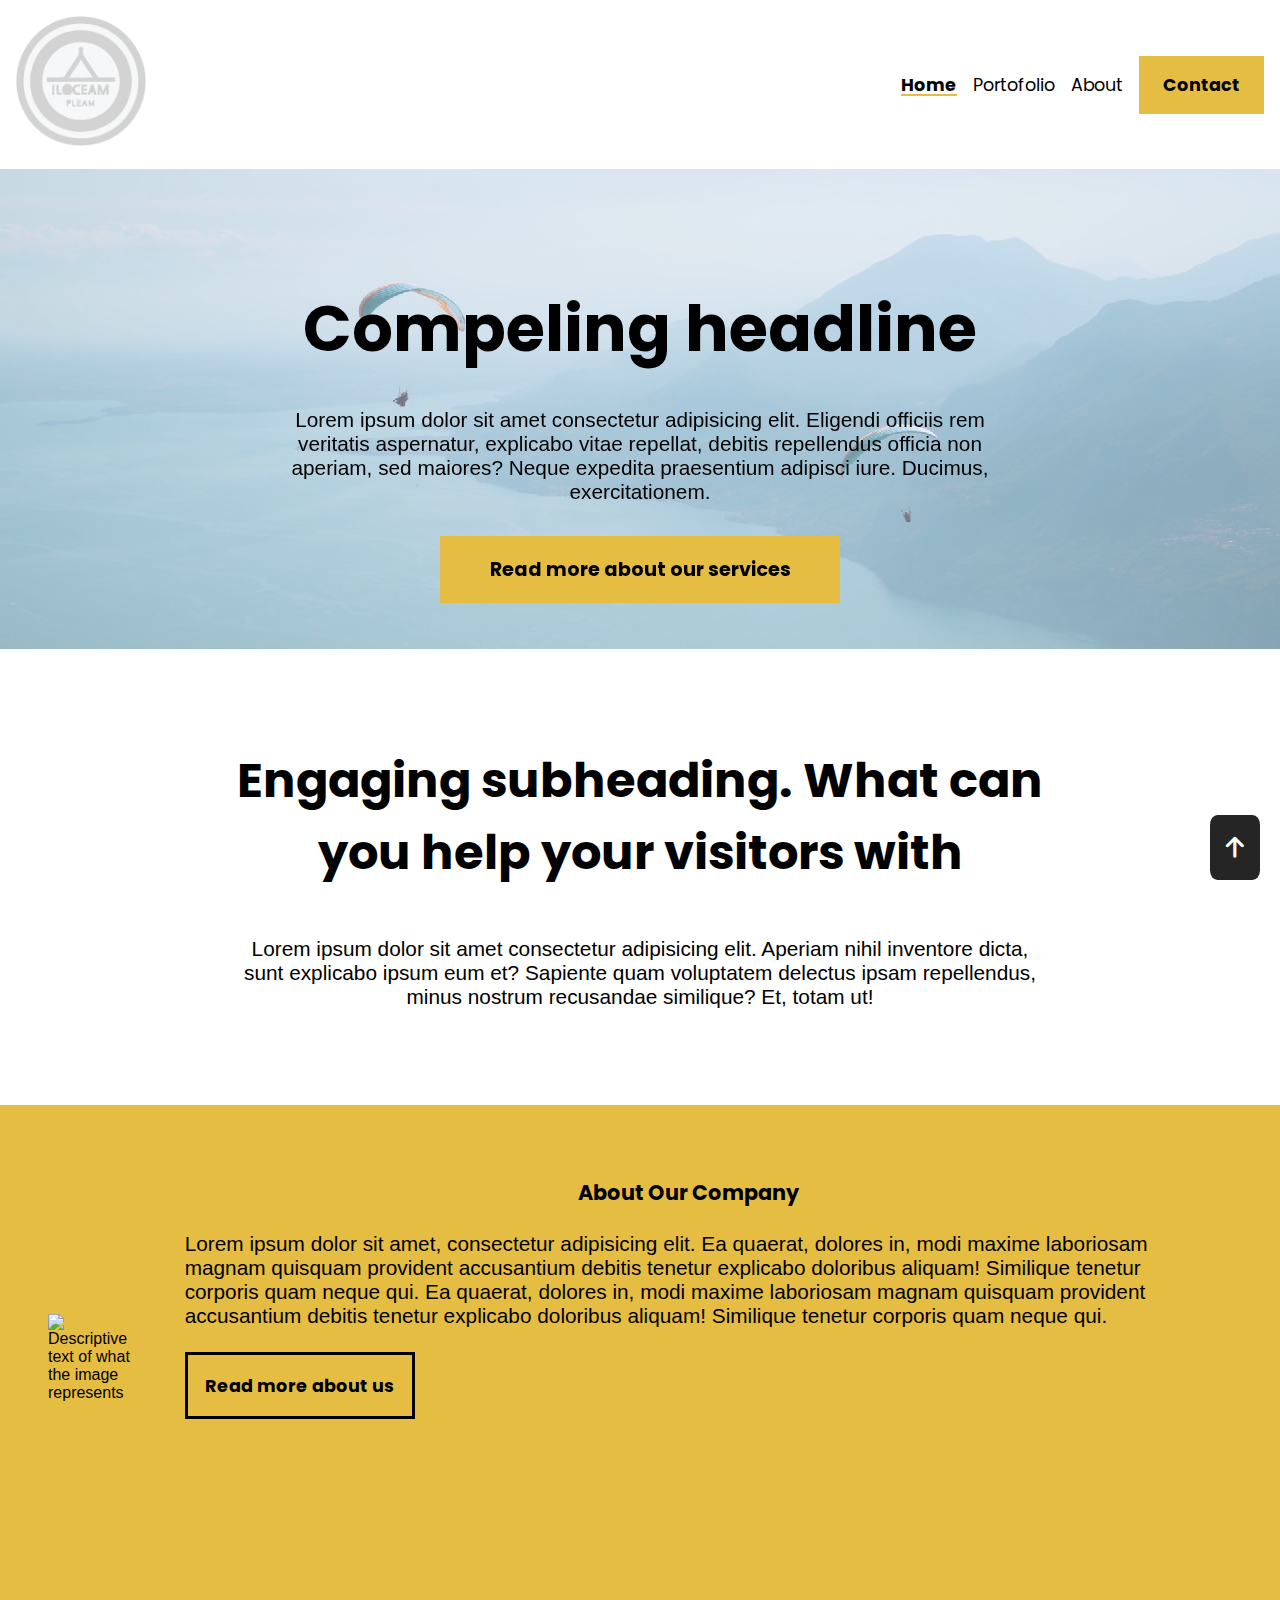
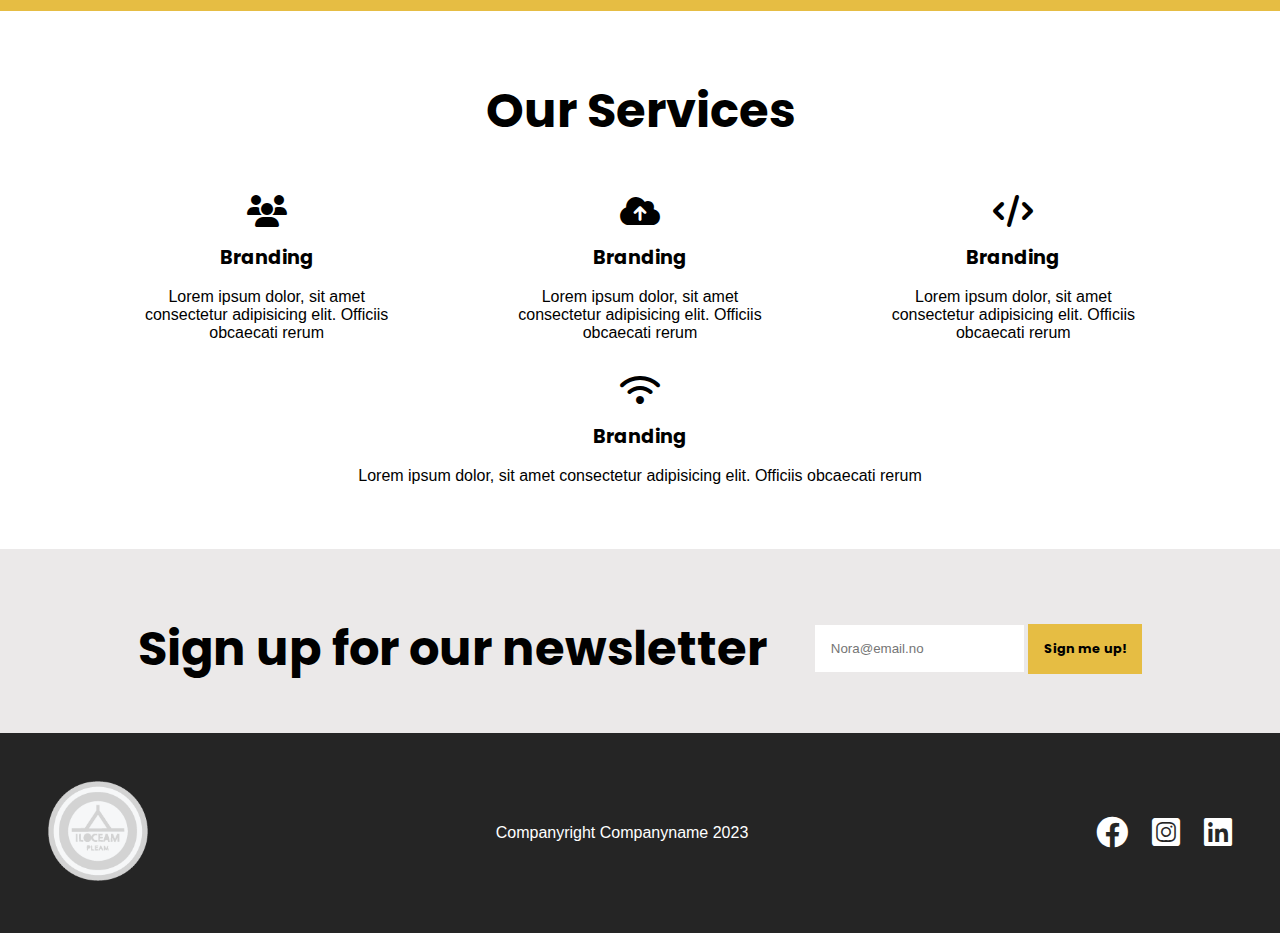
==== commit 6c4722c0: "pretty much finished, microdata, metadata, polishing, added my document for ambition etc. Polishing " ====
--- a/index.html
+++ b/index.html
@@ -1,51 +1,58 @@
 <!DOCTYPE html>
+<!-- Ville ha brukt relevant språk for nettsiden, dette gjelder alle sidene. I forhold til validatoren burde jeg ha med 
+lorem ipsum zxx. -->
 <html lang="en">
     <head>
         <meta charset="UTF-8">
         <meta name="viewport" content="width=device-width, initial-scale=1.0">
-        <meta name="description" content="This is the front-page of the 2023 Webutvikling exam.">
+        <meta name="description" content="This is the front-page of the 2023 Webutvikling exam. Relevant keyword for INDEX page.">
+        <meta name="author" content="Ola Nordmann">
+        <meta property="og:url" content="https://OlaNordmann.no">
+        <meta property="og:title" content="Webutvikling | Exam Index">
+        <meta property="og:type" content="Exam-Project">
+        <meta property="og:description" content="This is the front-page of the 2023 Webutvikling exam. Relevant keyword for INDEX page.">
+        <meta property="og:image" content="https://OlaNordmann.com/img/AnImage">
         <link href="css/font/css/fontawesome.css" rel="stylesheet">
         <link href="css/font/css/brands.css" rel="stylesheet">
         <link href="css/font/css/solid.css" rel="stylesheet">
         <link rel="stylesheet" href="css/main.css" type="text/css">
-        <title>Webutvilking 2023 Exam Project</title>
+        <link rel="icon" type="image/x-icon" href="img/logo1.png">
+        <title>Webutvikling | Exam Index</title>
     </head>
     <body id="body-grid">
         <header id="header-flex">
-            <a class="logo" href="index.html"><img src="img/logo1.png" alt="Logo for the website, a round representative picture"></a>
-            <nav>
+            <a href="#main-index" class="skip-link"><i class="fa-solid fa-forward-step" style="color: #000000;"></i> Main content</a>
+            <a class="logo" href="index.html" title="Go to home page"><img src="img/logo1.png" alt="Company logo"></a>
+            <nav aria-label="Main page navigation">
                 <ul>
                     <li class="current_page_navigation"><a href="index.html">Home</a></li>
                     <li><a href="products.html">Portofolio</a></li>
                     <li><a href="about.html">About</a></li>
-                    <li id="contact_page_navigation"><a href="about.html">Contact</a></li>
+                    <li><a id="contact_page_navigation" href="about.html#about-contact-container">Contact</a></li>
                 </ul>
             </nav>
-            <a href="#header-flex" id="back-to-top" title="Back to top">
-                <i class="fa-solid fa-arrow-up fa-xl" style="color: #ffffff;"></i>
-            </a>
         </header>
         <main id="main-index">
             <div id="compeling_section_1_background">
                 <div class="background-image-container"></div>
-                <video autoplay loop muted>
+                <video autoplay loop muted aria-hidden="true" tabindex="-1">
                     <source src="img/mountains.mp4" type="video/mp4">
                     Your browser does not support this video.
                 </video>
                 <article id="compeling_1">
                     <h1>Compeling headline</h1>
                     <p>Lorem ipsum dolor sit amet consectetur adipisicing elit. Eligendi officiis rem veritatis aspernatur, explicabo vitae repellat, debitis repellendus officia non aperiam, sed maiores? Neque expedita praesentium adipisci iure. Ducimus, exercitationem.</p>
-                    <a href="#branding-elements">Read more about our services</a>
+                    <a href="#services">Read more about our services</a>
                 </article>
             </div>
             <section id="compeling_section">
                 <article id="compeling_2">
                     <h2>Engaging subheading. What can you help your visitors with</h2>
-                    <p>Lorem ipsum dolor sit amet consectetur adipisicing elit. Aperiam nihil inventore dicta, sunt explicabo ipsum eum et? Sapiente quam voluptatem delectus ipsam repellendus, minus nostrum recusandae similique? Et, totam ut!</p>
+                    <p tabindex="0">Lorem ipsum dolor sit amet consectetur adipisicing elit. Aperiam nihil inventore dicta, sunt explicabo ipsum eum et? Sapiente quam voluptatem delectus ipsam repellendus, minus nostrum recusandae similique? Et, totam ut!</p>
                 </article>
             </section>
             <section id="compeling_section2">
-                <img src="https://placehold.co/400x400" alt="A placeholder picture representing something.">
+                <img src="https://placehold.co/400x400" alt="Descriptive text of what the image represents">
                 <article>
                     <h2>About Our Company</h2>
                     <p>
@@ -55,49 +62,53 @@
                     <a href="about.html">Read more about us</a>
                 </article>
             </section>
-            <section id="services">
-                <h2>Our Services</h2>
+            <section id="services" aria-labelledby="services-heading" itemscope itemtype="https://schema.org/Service">
+                <h2 id="services-heading">Our Services</h2>
                 <section id="branding-elements">
-                    <article>
+                    <article itemprop="hasOfferCatalog" itemscope itemtype="https://schema.org/OfferCatalog">
                         <i class="fa-solid fa-users fa-2x"></i>
-                        <h3>Branding</h3>
-                        <p>Lorem ipsum dolor, sit amet consectetur adipisicing elit. Officiis obcaecati rerum</p>
+                        <h3 itemprop="name">Branding</h3>
+                        <p itemprop="description">Lorem ipsum dolor, sit amet consectetur adipisicing elit. Officiis obcaecati rerum</p>
                     </article>
-                    <article>
+                    <article itemprop="hasOfferCatalog" itemscope itemtype="https://schema.org/OfferCatalog">
                         <i class="fa-solid fa-cloud-arrow-up fa-2x"></i>
-                        <h3>Branding</h3>
-                        <p>Lorem ipsum dolor, sit amet consectetur adipisicing elit. Officiis obcaecati rerum</p>
+                        <h3 itemprop="name">Branding</h3>
+                        <p itemprop="description">Lorem ipsum dolor, sit amet consectetur adipisicing elit. Officiis obcaecati rerum</p>
                     </article>
-                    <article>
+                    <article itemprop="hasOfferCatalog" itemscope itemtype="https://schema.org/OfferCatalog">
                         <i class="fa-solid fa-code fa-2x"></i>
-                        <h3>Branding</h3>
-                        <p>Lorem ipsum dolor, sit amet consectetur adipisicing elit. Officiis obcaecati rerum</p>
+                        <h3 itemprop="name">Branding</h3>
+                        <p itemprop="description">Lorem ipsum dolor, sit amet consectetur adipisicing elit. Officiis obcaecati rerum</p>
                     </article>
-                    <article>
+                    <article itemprop="hasOfferCatalog" itemscope itemtype="https://schema.org/OfferCatalog">
                         <i class="fa-solid fa-wifi fa-2x"></i>
-                        <h3>Branding</h3>
-                        <p>Lorem ipsum dolor, sit amet consectetur adipisicing elit. Officiis obcaecati rerum</p>
+                        <h3 itemprop="name">Branding</h3>
+                        <p itemprop="description">Lorem ipsum dolor, sit amet consectetur adipisicing elit. Officiis obcaecati rerum</p>
                     </article>
                 </section>
             </section>
             <section id="newsletter">
                 <h2>Sign up for our newsletter</h2>
                 <form action="#" method="post">
+                    <label for="email" class="hidden">E-mail</label>
                     <input type="email" id="email" name="email" placeholder="Nora@email.no">
                     <button type="submit">Sign me up!</button>
                 </form>
             </section>
         </main>
-        <footer>
-            <a href="index.html"><img src="img/logo1.png" alt="Logo for the website, a round representative picture"></a>
-            <span>Companyright Companyname 2023</span>
+        <footer itemscope itemtype="https://schema.org/Organization">
+            <a href="index.html"><img src="img/logo1.png" alt="Company logo"></a>
+            <span>Companyright <span itemprop="name">Companyname</span> 2023</span>
             <nav>
                 <ul>
-                    <li><a href="https://facebook.com" target="_blank"><i class="fa-brands fa-facebook fa-2xl" style="color: #ffffff;"></i></a></li>
-                    <li><a href="https://instagram.com" target="_blank"><i class="fa-brands fa-instagram fa-2xl" style="color: #ffffff;"></i></a></li>
-                    <li><a href="https://linkedin.com" target="_blank"><i class="fa-brands fa-linkedin fa-2xl" style="color: #ffffff;"></i></a></li>
+                    <li><a href="https://facebook.com" target="_blank" aria-label="Follow us on Facebook"><i class="fa-brands fa-facebook fa-2xl" style="color: #ffffff;"></i></a></li>
+                    <li><a href="https://instagram.com" target="_blank" aria-label="Follow us on Instagram"><i class="fa-brands fa-square-instagram fa-2xl" style="color: #ffffff;"></i></a></li>
+                    <li><a href="https://linkedin.com" target="_blank" aria-label="Check out our linkedin"><i class="fa-brands fa-linkedin fa-2xl" style="color: #ffffff;"></i></a></li>
                 </ul>
             </nav>
+            <a href="#header-flex" id="back-to-top" title="Back to top">
+                <i class="fa-solid fa-arrow-up fa-xl" style="color: #ffffff;"></i>
+            </a>
         </footer>
     </body>
 </html>--- a/css/main.css
+++ b/css/main.css
@@ -14,14 +14,34 @@
   max-width: 1600px;
 }
 
+.skip-link {
+  position: absolute;
+  font-family: "Poppins", sans-serif;
+  font-size: 0.7rem;
+  font-weight: 700;
+  font-style: normal;
+  text-align: left;
+  top: -500rem;
+  left: -500rem;
+}
+.skip-link:focus {
+  left: 15rem;
+  top: 0.5rem;
+  background-color: rgb(231, 231, 231);
+}
+
+.hidden {
+  display: none;
+}
+
 #header-flex {
   grid-area: header;
   display: flex;
   flex-direction: column;
   align-items: center;
   justify-content: center;
-  gap: 1.2rem;
-  padding: 1.8rem;
+  gap: 0.5rem;
+  padding: 1rem;
   grid-area: header;
 }
 #header-flex a {
@@ -33,11 +53,22 @@
   flex-direction: column;
   align-items: center;
   justify-content: center;
-  gap: 1rem;
+  gap: 0.5rem;
 }
 #header-flex nav ul li {
   list-style-type: none;
   text-align: center;
+}
+#header-flex nav ul li #contact_page_navigation {
+  background-color: #e6bd43;
+  padding: 1rem 1.5rem 1rem 1.5rem;
+  font-family: "Poppins", sans-serif;
+  font-size: 1.1rem;
+  font-weight: 700;
+  font-style: normal;
+  text-align: center;
+  display: block;
+  margin: 0.8rem 0 0 0rem;
 }
 #header-flex nav ul .current_page_navigation {
   text-decoration: underline;
@@ -50,41 +81,20 @@
   font-style: normal;
   text-align: center;
 }
-#header-flex nav ul #contact_page_navigation {
-  background-color: #e6bd43;
-  padding: 1rem 1.5rem 1rem 1.5rem;
-  font-family: "Poppins", sans-serif;
-  font-size: 1.1rem;
-  font-weight: 700;
-  font-style: normal;
-  text-align: center;
-}
-#header-flex #back-to-top {
-  position: fixed;
-  bottom: 20px;
-  right: 20px;
-  z-index: 10;
-  cursor: pointer;
-}
-#header-flex #back-to-top i {
-  background-color: #252525;
-  border-radius: 15%;
-  padding: 2rem 1rem 2rem 1rem;
-}
 
 .logo img {
-  width: 125px;
-  height: 125px;
-}
-
-#main-index {
+  width: 100px;
+  height: 100px;
+}
+
+#main-index, #about-main {
   grid-area: main;
 }
-#main-index #compeling_section_1_background {
+#main-index #compeling_section_1_background, #about-main #compeling_section_1_background {
   position: relative;
   overflow: hidden;
 }
-#main-index #compeling_section_1_background .background-image-container {
+#main-index #compeling_section_1_background .background-image-container, #about-main #compeling_section_1_background .background-image-container {
   background-image: url(../img/laptop-phone.jpg);
   background-repeat: no-repeat;
   background-position: center;
@@ -95,10 +105,10 @@
   opacity: 0.5;
   z-index: -2;
 }
-#main-index #compeling_section_1_background video {
+#main-index #compeling_section_1_background video, #about-main #compeling_section_1_background video {
   display: none;
 }
-#main-index #compeling_section_1_background #compeling_1 {
+#main-index #compeling_section_1_background #compeling_1, #about-main #compeling_section_1_background #compeling_1 {
   display: flex;
   flex-direction: column;
   align-items: center;
@@ -106,21 +116,21 @@
   gap: 1.2rem;
   padding: 4rem 2.5rem 4rem 2.5rem;
 }
-#main-index #compeling_section_1_background #compeling_1 h1 {
+#main-index #compeling_section_1_background #compeling_1 h1, #about-main #compeling_section_1_background #compeling_1 h1 {
   font-family: "Poppins", sans-serif;
   font-size: 2.5rem;
   font-weight: 700;
   font-style: normal;
   text-align: center;
 }
-#main-index #compeling_section_1_background #compeling_1 p {
+#main-index #compeling_section_1_background #compeling_1 p, #about-main #compeling_section_1_background #compeling_1 p {
   font-family: Arial, Helvetica, sans-serif;
   font-size: 1.3rem;
   font-weight: 400;
   font-style: normal;
   text-align: center;
 }
-#main-index #compeling_section_1_background #compeling_1 a {
+#main-index #compeling_section_1_background #compeling_1 a, #about-main #compeling_section_1_background #compeling_1 a {
   color: #000;
   background-color: #e6bd43;
   padding: 1.2rem;
@@ -130,10 +140,10 @@
   font-style: normal;
   text-align: left;
 }
-#main-index #compeling_section #compeling_2 {
+#main-index #compeling_section #compeling_2, #about-main #compeling_section #compeling_2 {
   padding: 4rem 2.7rem 4rem 2.7rem;
 }
-#main-index #compeling_section #compeling_2 p {
+#main-index #compeling_section #compeling_2 p, #about-main #compeling_section #compeling_2 p {
   margin-top: 2rem;
   font-family: Arial, Helvetica, sans-serif;
   font-size: 1.3rem;
@@ -141,25 +151,28 @@
   font-style: normal;
   text-align: center;
 }
-#main-index #compeling_section #compeling_2 h2 {
+#main-index #compeling_section #compeling_2 p:focus, #about-main #compeling_section #compeling_2 p:focus {
+  outline: 2px transparent;
+}
+#main-index #compeling_section #compeling_2 h2, #about-main #compeling_section #compeling_2 h2 {
   font-family: "Poppins", sans-serif;
   font-size: 1.3rem;
   font-weight: 700;
   font-style: normal;
   text-align: center;
 }
-#main-index #compeling_section2 {
+#main-index #compeling_section2, #about-main #compeling_section2 {
   background-color: #e6bd43;
   display: flex;
   flex-direction: column;
   align-items: center;
   justify-content: center;
 }
-#main-index #compeling_section2 img {
+#main-index #compeling_section2 img, #about-main #compeling_section2 img {
   max-width: 100%;
   padding: 2.5rem;
 }
-#main-index #compeling_section2 article {
+#main-index #compeling_section2 article, #about-main #compeling_section2 article {
   display: flex;
   flex-direction: column;
   align-items: center;
@@ -167,17 +180,17 @@
   gap: 1.5rem;
   padding: 2.5rem 5.5rem 4rem 5.5rem;
 }
-#main-index #compeling_section2 article h2 {
+#main-index #compeling_section2 article h2, #about-main #compeling_section2 article h2 {
   font-family: "Poppins", sans-serif;
   font-size: 1.3rem;
   font-weight: 700;
   font-style: normal;
   text-align: left;
 }
-#main-index #compeling_section2 article p {
+#main-index #compeling_section2 article p, #about-main #compeling_section2 article p {
   font-size: 1.3rem;
 }
-#main-index #compeling_section2 article a {
+#main-index #compeling_section2 article a, #about-main #compeling_section2 article a {
   border: #000 solid 3px;
   padding: 1.1rem;
   color: #000;
@@ -187,18 +200,18 @@
   font-style: normal;
   text-align: left;
 }
-#main-index .icons {
+#main-index .icons, #about-main .icons {
   width: 150px;
   height: 150px;
 }
-#main-index #services {
+#main-index #services, #about-main #services {
   display: flex;
   flex-direction: column;
   align-items: center;
   justify-content: center;
   gap: 3rem;
 }
-#main-index #services h2 {
+#main-index #services h2, #about-main #services h2 {
   font-family: "Poppins", sans-serif;
   font-size: 1.5rem;
   font-weight: 700;
@@ -206,7 +219,7 @@
   text-align: center;
   padding-top: 4rem;
 }
-#main-index #services #branding-elements {
+#main-index #services #branding-elements, #about-main #services #branding-elements {
   display: flex;
   flex-direction: row;
   align-items: center;
@@ -214,7 +227,7 @@
   flex-wrap: wrap;
   gap: 2rem;
 }
-#main-index #services #branding-elements article {
+#main-index #services #branding-elements article, #about-main #services #branding-elements article {
   display: flex;
   flex-direction: column;
   align-items: center;
@@ -222,18 +235,18 @@
   flex: 1 1 250px;
   gap: 1rem;
 }
-#main-index #services #branding-elements article h3 {
+#main-index #services #branding-elements article h3, #about-main #services #branding-elements article h3 {
   font-family: "Poppins", sans-serif;
   font-size: 1.2rem;
   font-weight: 700;
   font-style: normal;
   text-align: center;
 }
-#main-index #services #branding-elements article p {
+#main-index #services #branding-elements article p, #about-main #services #branding-elements article p {
   padding: 0 2rem 0 2rem;
   text-align: center;
 }
-#main-index #newsletter {
+#main-index #newsletter, #about-main #newsletter {
   padding: 4rem 1.5rem 3rem 1.5rem;
   margin-top: 4rem;
   background-color: rgb(235, 233, 233);
@@ -243,18 +256,18 @@
   justify-content: center;
   gap: 1.2rem;
 }
-#main-index #newsletter h2 {
+#main-index #newsletter h2, #about-main #newsletter h2 {
   font-family: "Poppins", sans-serif;
   font-size: 1.5rem;
   font-weight: 700;
   font-style: normal;
   text-align: center;
 }
-#main-index #newsletter form input {
+#main-index #newsletter form input, #about-main #newsletter form input {
   padding: 1rem;
   border: none;
 }
-#main-index #newsletter form button {
+#main-index #newsletter form button, #about-main #newsletter form button {
   background-color: #e6bd43;
   padding: 1rem;
   border: none;
@@ -422,6 +435,9 @@
 #about-main #about-clients h2 {
   padding: 3rem;
 }
+#about-main #about-clients h2:focus {
+  outline: 2px transparent;
+}
 #about-main #about-clients article {
   display: flex;
   flex-wrap: wrap;
@@ -576,7 +592,24 @@
   height: 30px;
 }
 
+#back-to-top {
+  position: fixed;
+  bottom: 20px;
+  right: 20px;
+  z-index: 10;
+  cursor: pointer;
+}
+#back-to-top i {
+  background-color: #252525;
+  border-radius: 15%;
+  padding: 2rem 1rem 2rem 1rem;
+}
+
 @media only screen and (min-width: 1230px) {
+  .logo img {
+    width: 130px;
+    height: 130px;
+  }
   #header-flex {
     flex-direction: row;
     justify-content: space-between;
@@ -589,10 +622,11 @@
   #header-flex nav ul li a {
     font-size: 1.1rem;
   }
-  #header-flex nav ul #contact_page_navigation:hover {
+  #header-flex nav ul li #contact_page_navigation {
+    margin: 0;
+  }
+  #header-flex nav ul li #contact_page_navigation:hover {
     background-color: #252525;
-  }
-  #header-flex nav ul #contact_page_navigation:hover a {
     color: #e6bd43;
   }
   #header-flex #back-to-top {
@@ -611,8 +645,9 @@
   #body-grid main #compeling_section_1_background video {
     display: block;
     width: 100%;
-    height: 30rem;
-    opacity: 0.7;
+    height: auto;
+    max-height: 30rem;
+    opacity: 0.6;
     object-fit: cover;
   }
   #body-grid main #compeling_section_1_background #compeling_1 {
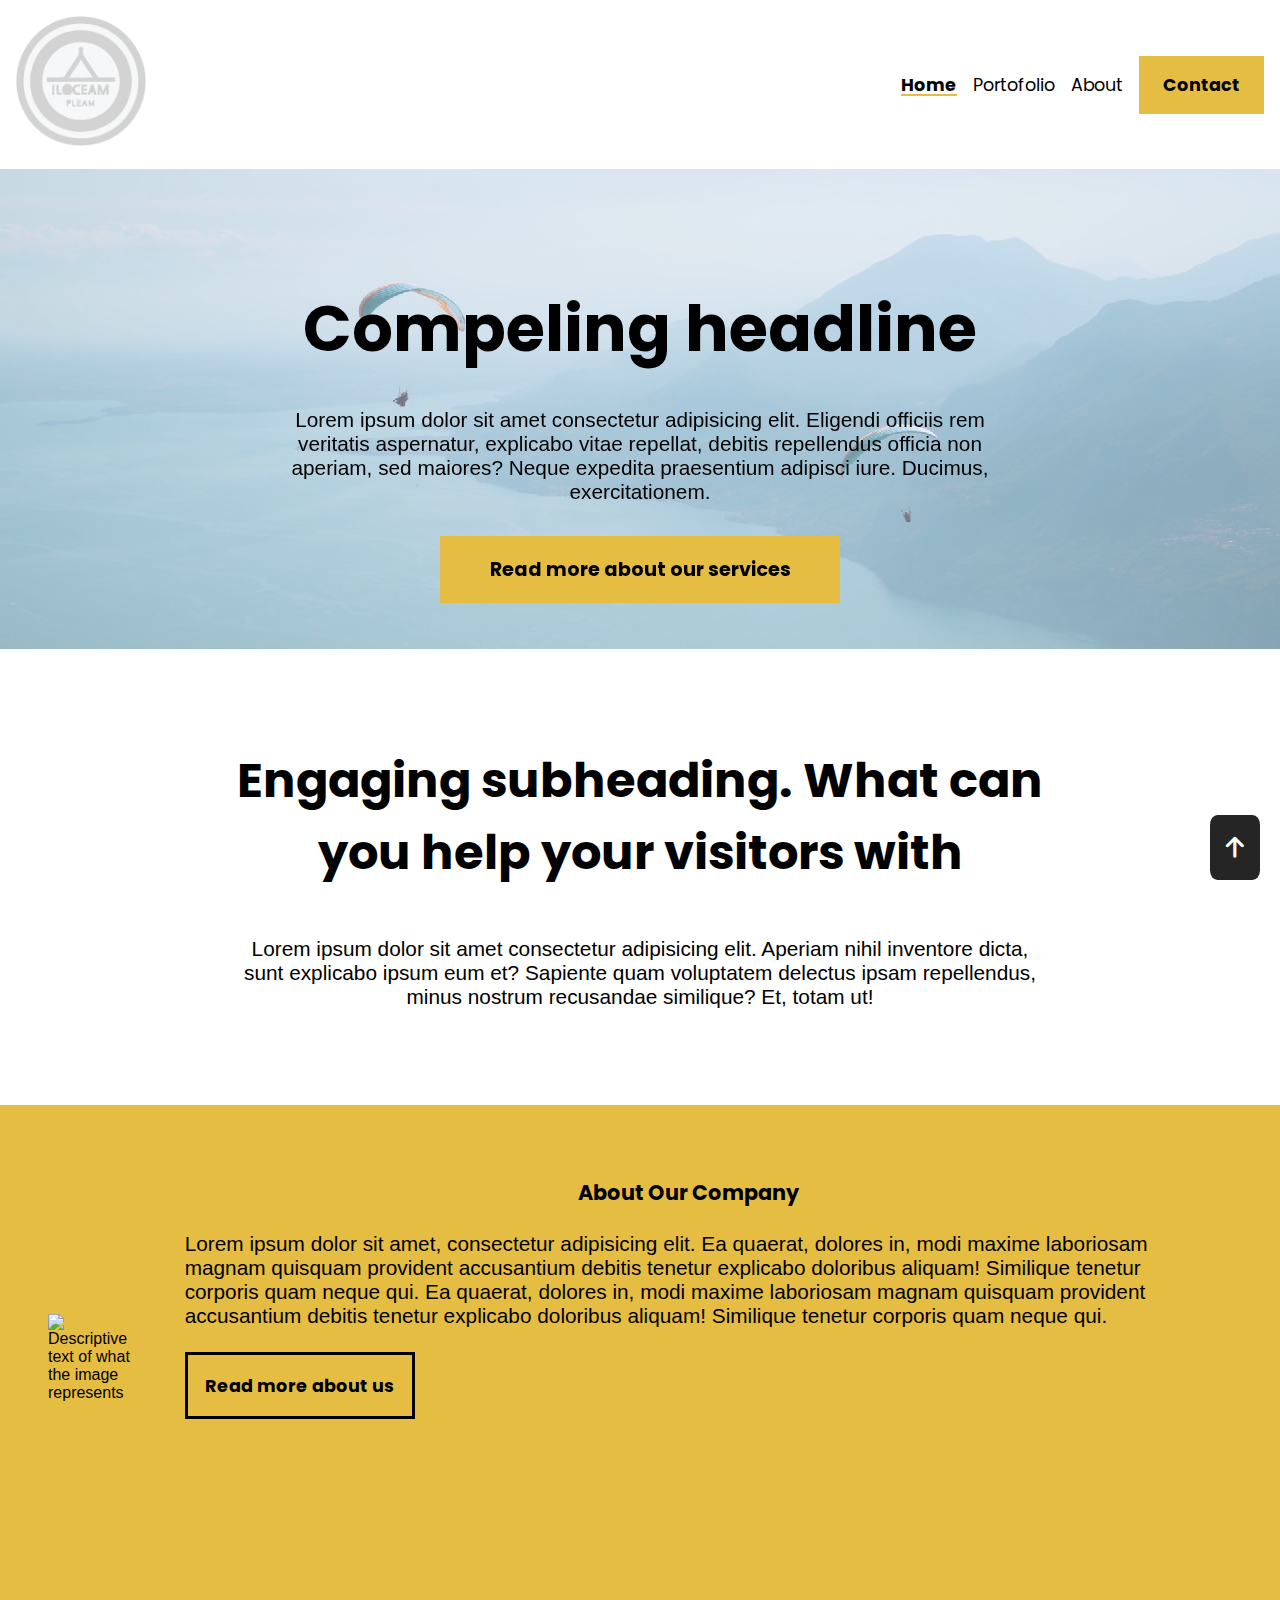
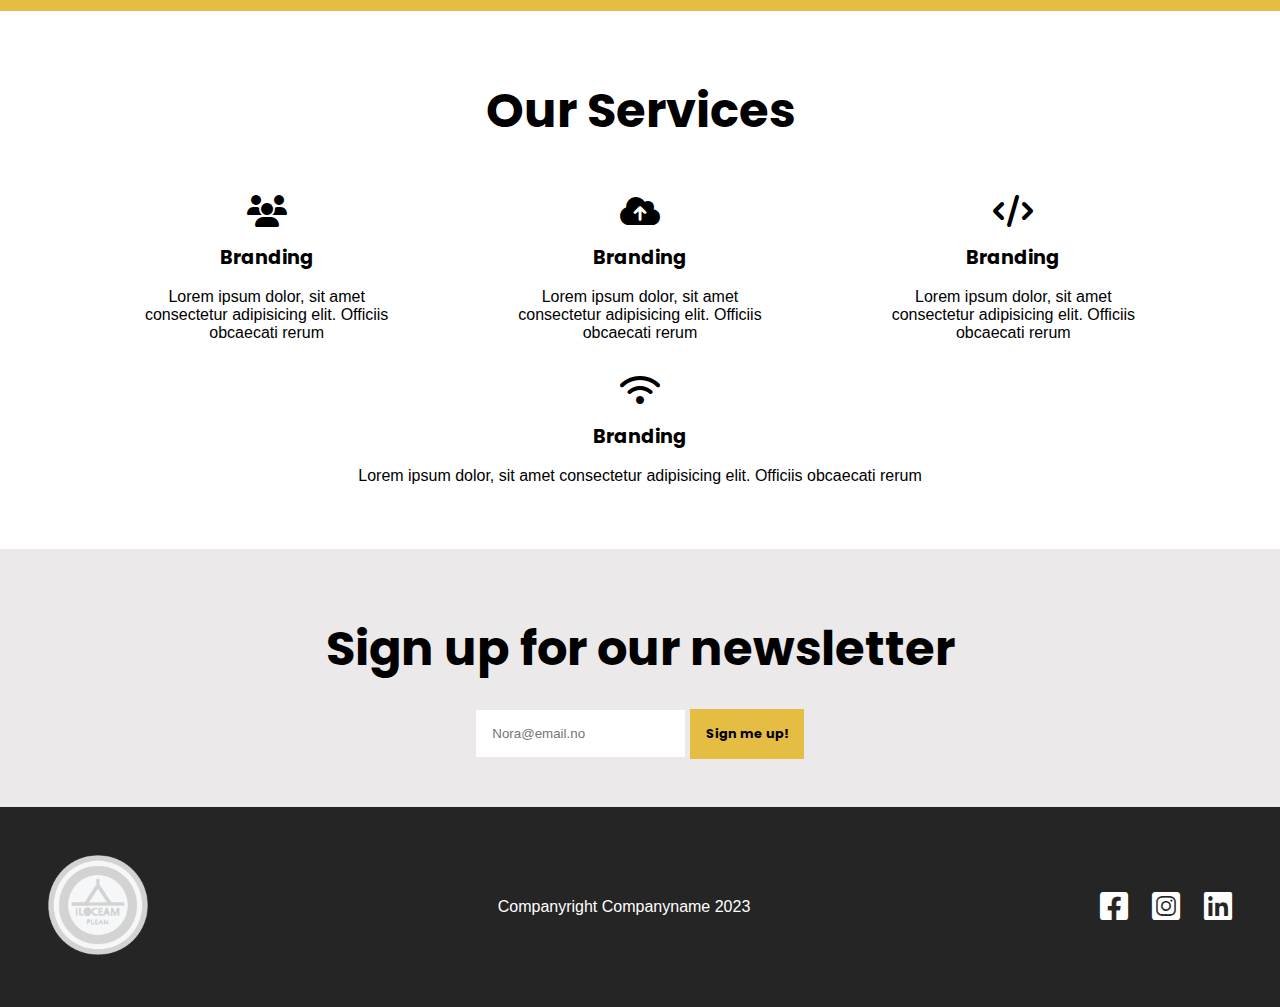
==== commit ecc446a9: "Finished, shortening code remaining, and double checking everything" ====
--- a/index.html
+++ b/index.html
@@ -7,7 +7,7 @@
         <meta name="viewport" content="width=device-width, initial-scale=1.0">
         <meta name="description" content="This is the front-page of the 2023 Webutvikling exam. Relevant keyword for INDEX page.">
         <meta name="author" content="Ola Nordmann">
-        <meta property="og:url" content="https://OlaNordmann.no">
+        <meta property="og:url" content="https://olanordmann.no">
         <meta property="og:title" content="Webutvikling | Exam Index">
         <meta property="og:type" content="Exam-Project">
         <meta property="og:description" content="This is the front-page of the 2023 Webutvikling exam. Relevant keyword for INDEX page.">
@@ -45,11 +45,9 @@
                     <a href="#services">Read more about our services</a>
                 </article>
             </div>
-            <section id="compeling_section">
-                <article id="compeling_2">
-                    <h2>Engaging subheading. What can you help your visitors with</h2>
-                    <p tabindex="0">Lorem ipsum dolor sit amet consectetur adipisicing elit. Aperiam nihil inventore dicta, sunt explicabo ipsum eum et? Sapiente quam voluptatem delectus ipsam repellendus, minus nostrum recusandae similique? Et, totam ut!</p>
-                </article>
+            <section id="compeling_2">
+                <h2>Engaging subheading. What can you help your visitors with</h2>
+                <p tabindex="0">Lorem ipsum dolor sit amet consectetur adipisicing elit. Aperiam nihil inventore dicta, sunt explicabo ipsum eum et? Sapiente quam voluptatem delectus ipsam repellendus, minus nostrum recusandae similique? Et, totam ut!</p>
             </section>
             <section id="compeling_section2">
                 <img src="https://placehold.co/400x400" alt="Descriptive text of what the image represents">
@@ -101,7 +99,7 @@
             <span>Companyright <span itemprop="name">Companyname</span> 2023</span>
             <nav>
                 <ul>
-                    <li><a href="https://facebook.com" target="_blank" aria-label="Follow us on Facebook"><i class="fa-brands fa-facebook fa-2xl" style="color: #ffffff;"></i></a></li>
+                    <li><a href="https://facebook.com" target="_blank" aria-label="Follow us on Facebook"><i class="fa-brands fa-square-facebook fa-2xl" style="color: #ffffff;"></i></a></li>
                     <li><a href="https://instagram.com" target="_blank" aria-label="Follow us on Instagram"><i class="fa-brands fa-square-instagram fa-2xl" style="color: #ffffff;"></i></a></li>
                     <li><a href="https://linkedin.com" target="_blank" aria-label="Check out our linkedin"><i class="fa-brands fa-linkedin fa-2xl" style="color: #ffffff;"></i></a></li>
                 </ul>
--- a/css/main.css
+++ b/css/main.css
@@ -140,10 +140,10 @@
   font-style: normal;
   text-align: left;
 }
-#main-index #compeling_section #compeling_2, #about-main #compeling_section #compeling_2 {
+#main-index #compeling_2, #about-main #compeling_2 {
   padding: 4rem 2.7rem 4rem 2.7rem;
 }
-#main-index #compeling_section #compeling_2 p, #about-main #compeling_section #compeling_2 p {
+#main-index #compeling_2 p, #about-main #compeling_2 p {
   margin-top: 2rem;
   font-family: Arial, Helvetica, sans-serif;
   font-size: 1.3rem;
@@ -151,10 +151,10 @@
   font-style: normal;
   text-align: center;
 }
-#main-index #compeling_section #compeling_2 p:focus, #about-main #compeling_section #compeling_2 p:focus {
+#main-index #compeling_2 p:focus, #about-main #compeling_2 p:focus {
   outline: 2px transparent;
 }
-#main-index #compeling_section #compeling_2 h2, #about-main #compeling_section #compeling_2 h2 {
+#main-index #compeling_2 h2, #about-main #compeling_2 h2 {
   font-family: "Poppins", sans-serif;
   font-size: 1.3rem;
   font-weight: 700;
@@ -547,8 +547,6 @@
 #about-main #about-school-map {
   width: 100%;
   height: 15rem;
-  margin: 0;
-  padding: 0;
 }
 #about-main #about-school-map iframe {
   width: 100%;
@@ -605,36 +603,44 @@
   padding: 2rem 1rem 2rem 1rem;
 }
 
+@media only screen and (min-width: 636px) {
+  #header-flex {
+    flex-direction: row;
+    justify-content: space-between;
+  }
+  #header-flex nav ul {
+    flex-direction: row;
+    gap: 1rem;
+    align-items: center;
+  }
+  #header-flex nav ul li a {
+    font-size: 1.1rem;
+  }
+  #header-flex nav ul li #contact_page_navigation {
+    margin: 0;
+  }
+  #header-flex nav ul li #contact_page_navigation:hover {
+    background-color: #252525;
+    color: #e6bd43;
+  }
+  #header-flex #back-to-top {
+    bottom: 10px;
+    right: 60px;
+  }
+  #header-flex #back-to-top img {
+    width: 50px;
+  }
+  footer {
+    display: flex;
+    flex-direction: row;
+    align-items: center;
+    justify-content: space-between;
+  }
+}
 @media only screen and (min-width: 1230px) {
   .logo img {
     width: 130px;
     height: 130px;
-  }
-  #header-flex {
-    flex-direction: row;
-    justify-content: space-between;
-  }
-  #header-flex nav ul {
-    flex-direction: row;
-    gap: 1rem;
-    align-items: center;
-  }
-  #header-flex nav ul li a {
-    font-size: 1.1rem;
-  }
-  #header-flex nav ul li #contact_page_navigation {
-    margin: 0;
-  }
-  #header-flex nav ul li #contact_page_navigation:hover {
-    background-color: #252525;
-    color: #e6bd43;
-  }
-  #header-flex #back-to-top {
-    bottom: 10px;
-    right: 60px;
-  }
-  #header-flex #back-to-top img {
-    width: 50px;
   }
   #body-grid {
     grid-template-areas: "header header header" "main main main" "footer footer footer";
@@ -669,10 +675,10 @@
     background-color: #252525;
     color: #e6bd43;
   }
-  #body-grid main #compeling_section #compeling_2 {
+  #body-grid main #compeling_2 {
     margin: 2rem 12rem 2rem 12rem;
   }
-  #body-grid main #compeling_section #compeling_2 h2 {
+  #body-grid main #compeling_2 h2 {
     font-size: 3rem;
     margin-bottom: 3rem;
   }
@@ -705,11 +711,7 @@
     margin: 0 6rem 0 6rem;
   }
   #body-grid main #newsletter {
-    display: flex;
-    flex-direction: row;
-    align-items: center;
-    justify-content: center;
-    gap: 3rem;
+    gap: 1.5rem;
   }
   #body-grid main #newsletter h2 {
     font-size: 3rem;
@@ -757,17 +759,25 @@
     background-color: #252525;
     color: #e6bd43;
   }
+  #body-grid #about-main #about-clients h2 {
+    font-family: "Poppins", sans-serif;
+    font-size: 3rem;
+    font-weight: 700;
+    font-style: normal;
+    text-align: center;
+    margin: 2rem;
+  }
   #body-grid #about-main #about-clients article {
     gap: 2rem;
   }
   #body-grid #about-main #about-contact-container {
-    padding: 5rem;
+    padding: 5rem 5rem 0 5rem;
     grid-template-columns: 1fr 1fr;
     gap: 4rem;
     grid-template-areas: "contact-title contact-title" "contact-us contact-information";
   }
   #body-grid #about-main #about-contact-container #contact-us {
-    margin-left: 5rem;
+    margin-left: 10rem;
   }
   #body-grid #about-main #about-contact-container #contact-us button {
     padding: 1rem;
@@ -784,10 +794,4 @@
     font-size: 3rem;
     padding: 0;
   }
-  #body-grid footer {
-    display: flex;
-    flex-direction: row;
-    align-items: center;
-    justify-content: space-between;
-  }
 }/*# sourceMappingURL=main.css.map */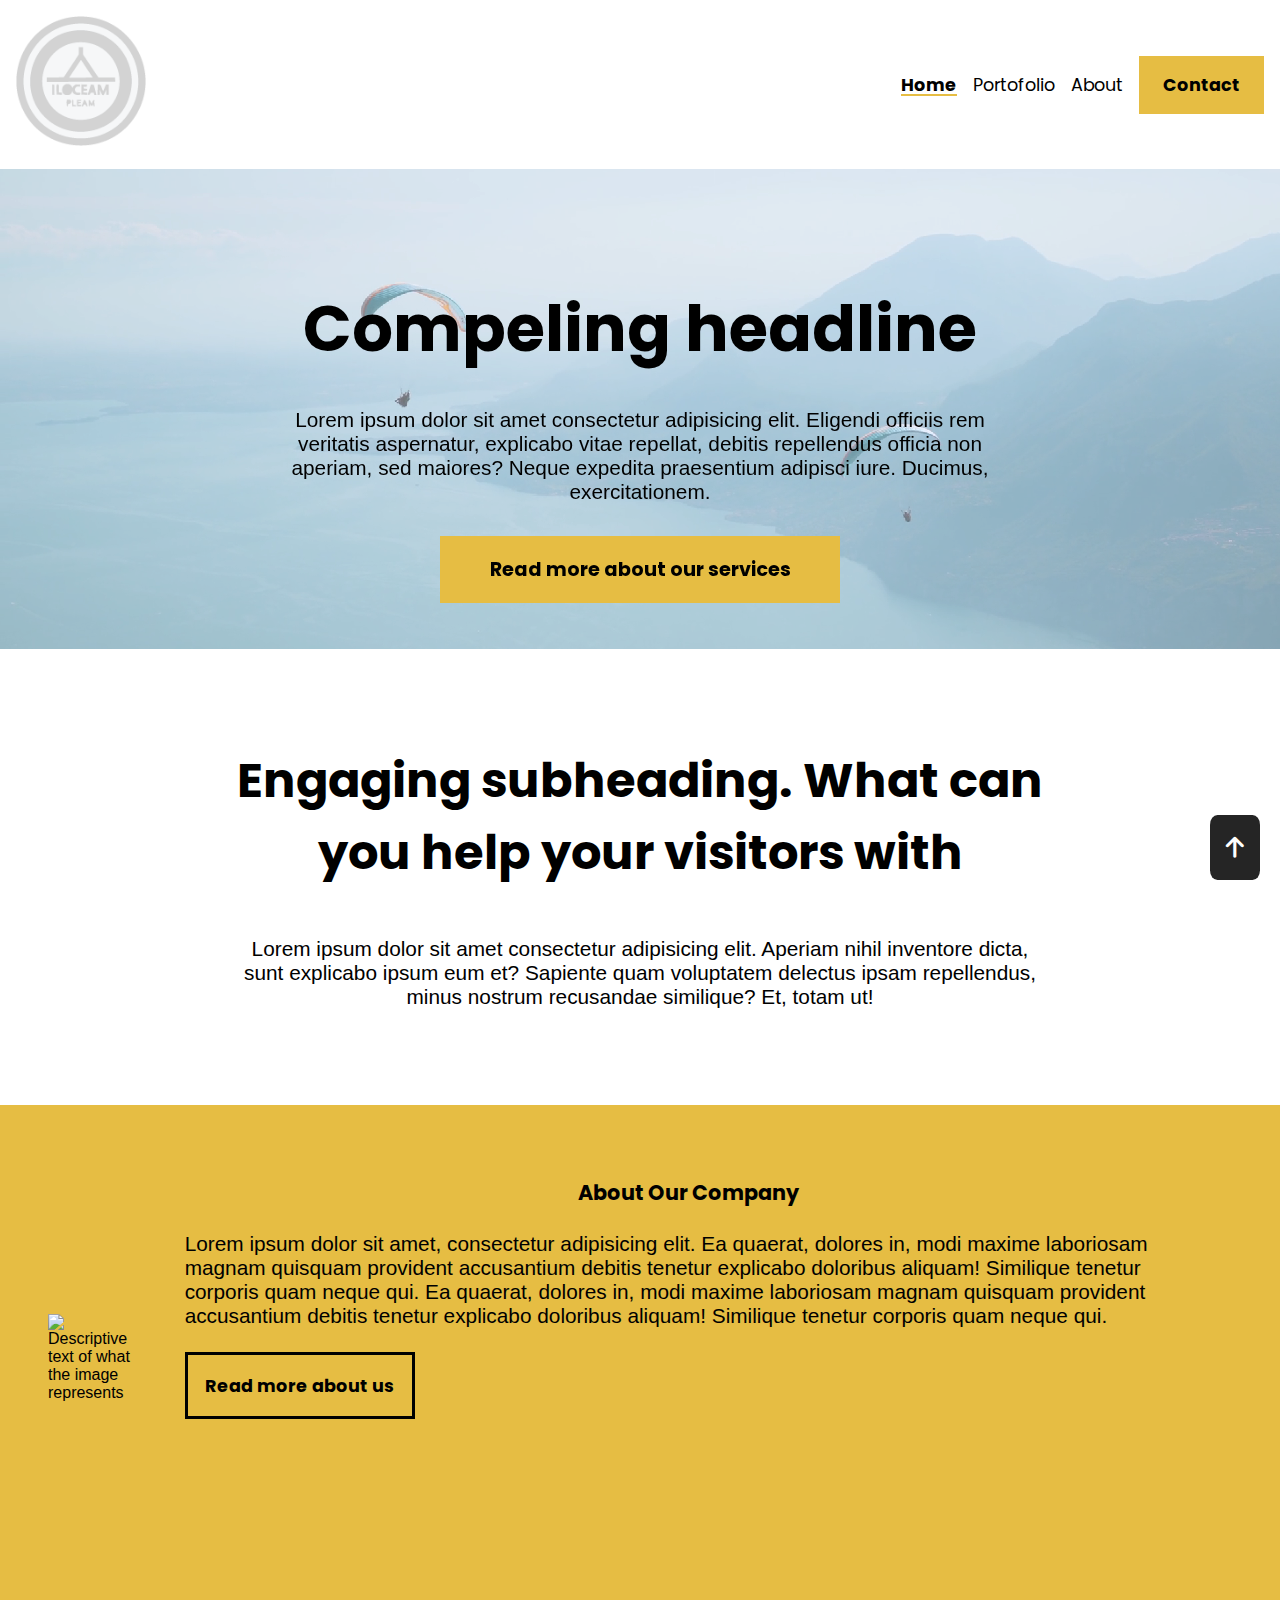
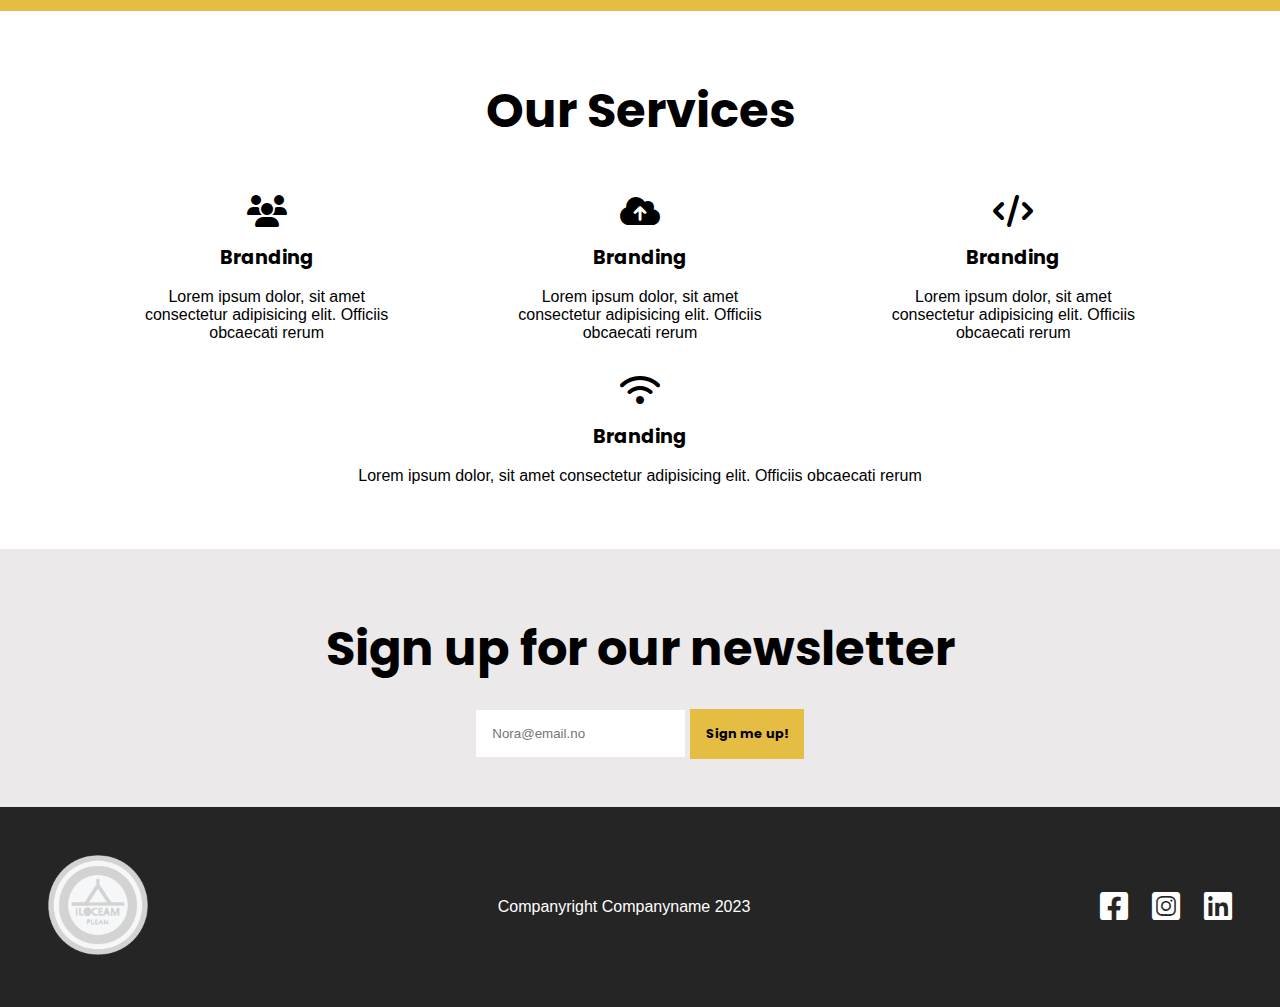
==== commit 36c93f3b: "ran test through the websites and fixed errors." ====
--- a/index.html
+++ b/index.html
@@ -88,8 +88,8 @@
             <section id="newsletter">
                 <h2>Sign up for our newsletter</h2>
                 <form action="#" method="post">
-                    <label for="email" class="hidden">E-mail</label>
-                    <input type="email" id="email" name="email" placeholder="Nora@email.no">
+                    <label id="emailLabel" class="hidden" for="email">E-mail</label>
+                    <input type="email" id="email" name="email" aria-labelledby="emailLabel" placeholder="Nora@email.no">
                     <button type="submit">Sign me up!</button>
                 </form>
             </section>
